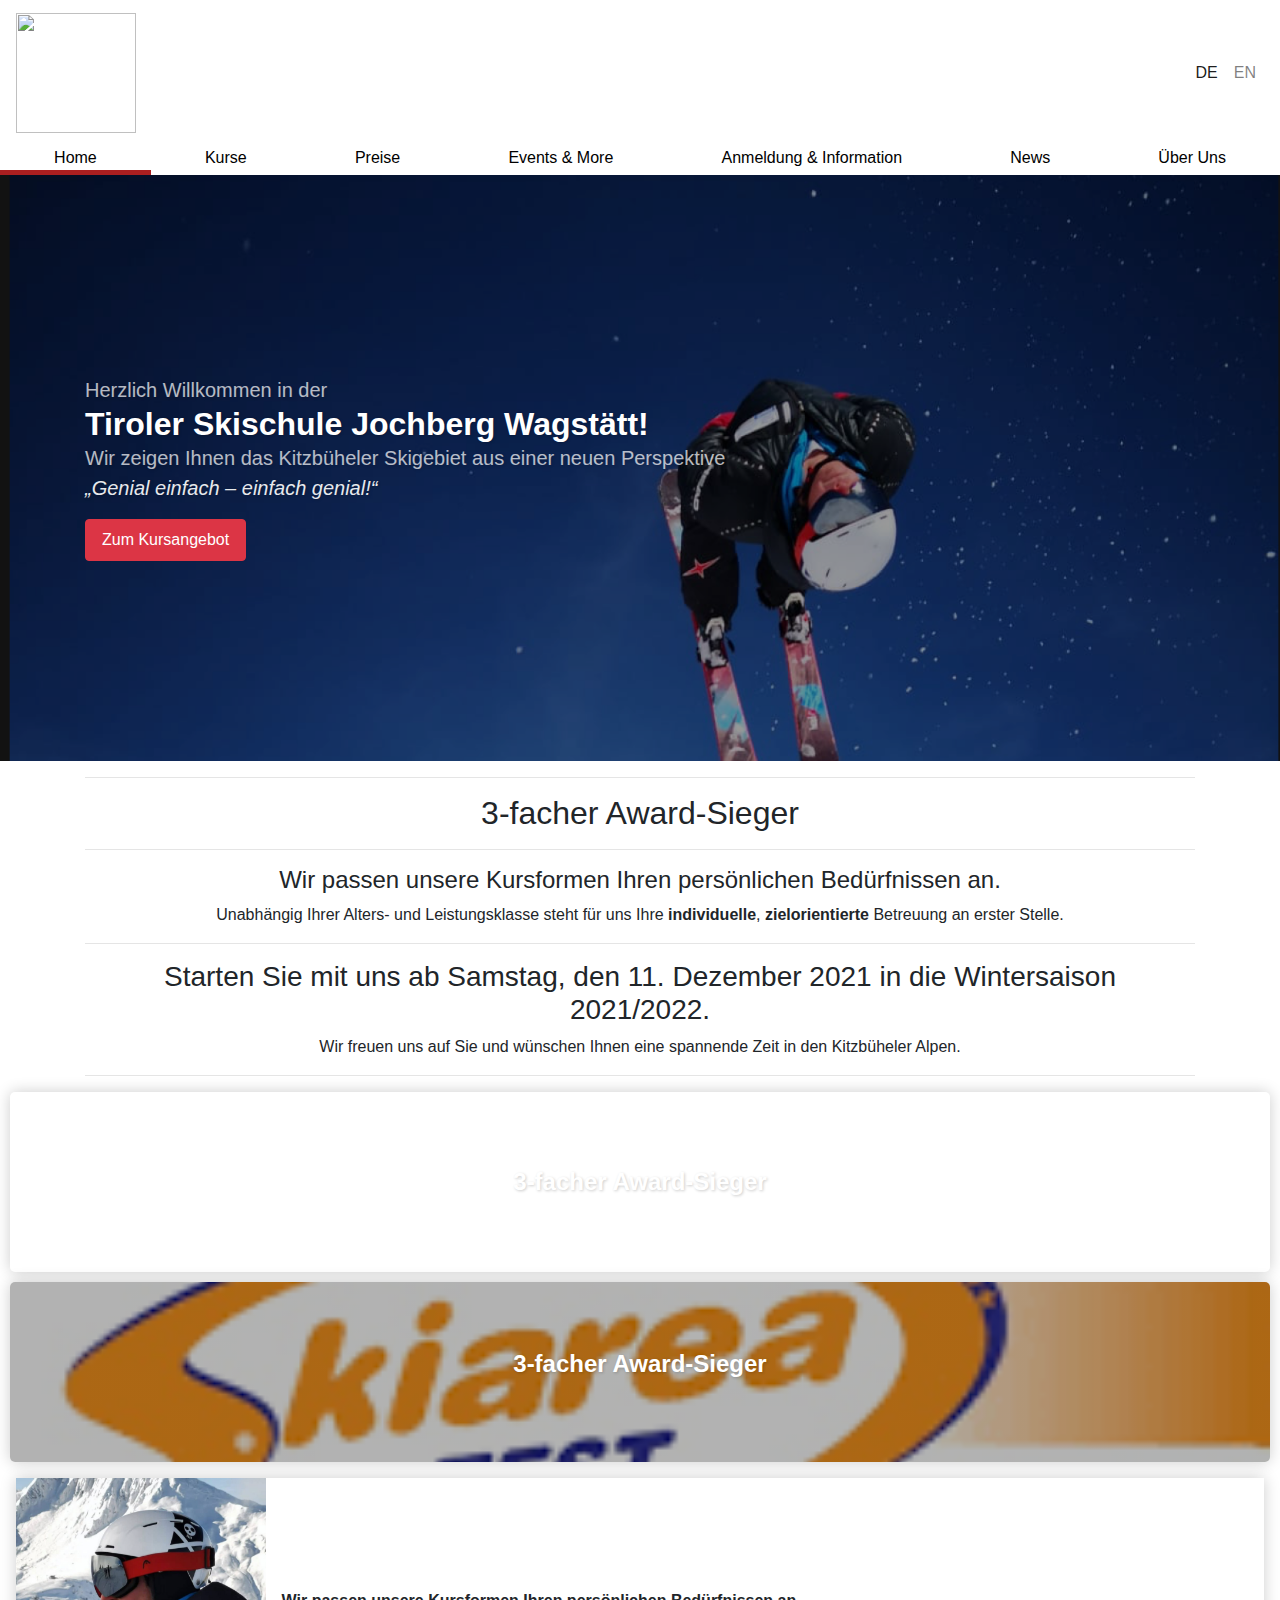
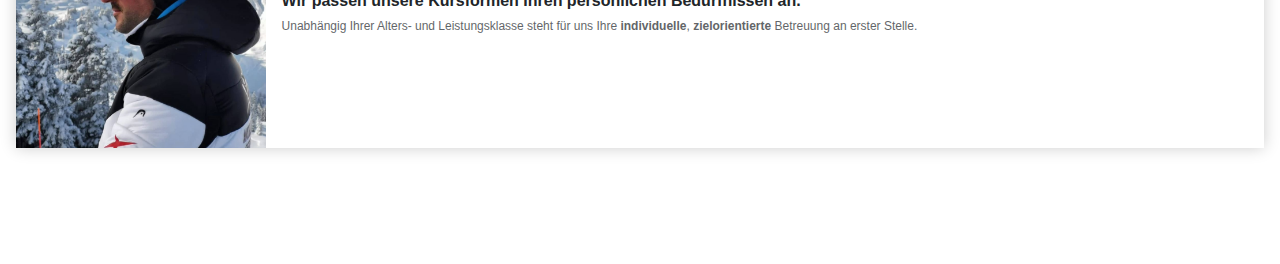
==== index.html @ f03dff1d "changed home to index" ====
<html>
  <head>
      <title>Skischule Wagstätt</title>
      <meta name="description" content="page">
      <meta charset="utf-8">
      <meta name="viewport" content="width=device-width, initial-scale=1">

      <link rel="shortcut icon" type="image/jpg" href="./favicon.ico"/>

      <!-- some tags -->
      <link rel="stylesheet" href="https://stackpath.bootstrapcdn.com/bootstrap/4.3.1/css/bootstrap.min.css" integrity="sha384-ggOyR0iXCbMQv3Xipma34MD+dH/1fQ784/j6cY/iJTQUOhcWr7x9JvoRxT2MZw1T" crossorigin="anonymous"><link rel="stylesheet" href="https://stackpath.bootstrapcdn.com/bootstrap/4.3.1/css/bootstrap.min.css" integrity="sha384-ggOyR0iXCbMQv3Xipma34MD+dH/1fQ784/j6cY/iJTQUOhcWr7x9JvoRxT2MZw1T" crossorigin="anonymous">
      <link rel="stylesheet" href="https://use.fontawesome.com/releases/v5.13.0/css/all.css" integrity="sha384-Bfad6CLCknfcloXFOyFnlgtENryhrpZCe29RTifKEixXQZ38WheV+i/6YWSzkz3V" crossorigin="anonymous"/>
      <link rel="stylesheet" href="home.css">
      <link rel="stylesheet" href="header.css">
      <link rel="stylesheet" href="footer.css">
  </head>
  <body>
    <div class="navbar navbar-expand-sm navbar-light navbar-lewagon">
      <a href="#" class="navbar-brand">
        <img src="https://www.skilehrerjobs.at/img137/school-header-51.jpg" alt="">
      </a>
      <div class="collapse navbar-collapse" id="navbarSupportedContent">
        <ul class="navbar-nav mr-auto">
          <li class="nav-item active">
            <a href="#" class="nav-link">DE</a>
          </li>
          <li class="nav-item">
            <a href="#" class="nav-link">EN</a>
          </li>
        </ul>
      </div>
    </div>
    <div class="nav-bar">
      <a href="./home.html" class="nav-elements active-breadcrum">Home</a>
      <a href="./kurse.html" class="nav-elements">Kurse</a>
      <a href="./preise.html" class="nav-elements">Preise</a>
      <a href="./events&more.html" class="nav-elements">Events & More</a>
      <a href="./kontakt.html" class="nav-elements">Anmeldung & Information</a>
      <a href="./news.html" class="nav-elements">News</a>
      <a href="./uu.html" class="nav-elements">Über Uns</a>
    </div>
    
    <!-- <div xclass="banner" style="background-image: linear-gradient(rgba(0,0,0,0.4),rgba(0,0,0,0.4)), url(https://www.kitzbuehel.com/app/uploads/2020/02/0ec4cc2c-9159-482b-ac6f-1b629015f88a-930x620.jpg);"> -->
    <div class="banner" style="background-image: linear-gradient(rgba(0,0,0,0.4),rgba(0,0,0,0.4)), url(./placeholder5.png);">
        <div class="container">
        <p>Herzlich Willkommen in der</p>
        <h1>Tiroler Skischule Jochberg Wagstätt!</h1>
        <p>Wir zeigen Ihnen das Kitzbüheler Skigebiet aus einer neuen Perspektive</p>
        <p style="opacity: .9;"><em>„Genial einfach – einfach genial!“</em></p>
        <a class="btn btn-danger pl-3 pr-3 pt-2 pb-2 mt-3" href="#">Zum Kursangebot</a>
      </div>
    </div>
    <div class="container">
      <hr>
      <div class="container text-center"><h2>3-facher Award-Sieger</h2></div>
      <hr>
      <div class="container text-center">
        <h4>Wir passen unsere Kursformen Ihren persönlichen Bedürfnissen an.</h4>
        <p>Unabhängig Ihrer Alters- und Leistungsklasse steht für uns Ihre <strong>individuelle</strong>, <strong>zielorientierte</strong> Betreuung an erster Stelle.</p>
      </div>
      <hr>
      <div class="container text-center">
        <h3>Starten Sie mit uns ab Samstag, den 11. Dezember 2021 in die Wintersaison 2021/2022.</h3>
        <p>Wir freuen uns auf Sie und wünschen Ihnen eine spannende Zeit in den Kitzbüheler Alpen.</p>
      </div>
      <hr>
    </div>
    <div class="card-category">
      3-facher Award-Sieger
    </div>
    <div class="card-category" style="background-image: linear-gradient(rgba(0,0,0,0.3), rgba(0,0,0,0.3)), url(skiarea.png)">
      <p>3-facher Award-Sieger</p>
    </div>
    <div class="card-product m-3">
      <img src="placeholder3.png" />
      <div class="card-product-infos">
        <h2>Wir passen unsere Kursformen Ihren persönlichen Bedürfnissen an.</h2>
        <p>Unabhängig Ihrer Alters- und Leistungsklasse steht für uns Ihre <strong>individuelle</strong>, <strong>zielorientierte</strong> Betreuung an erster Stelle.</p>
      </div>
    </div>
    <div class="footer">
          <a href="mailto:info@skischule-jochberg-wagstaett.at"><i class="far fa-envelope"></i></a>
          <a href="https://www.youtube.com/user/SkischuleWagstaett"><i class="fab fa-youtube"></i></a>
          <a href="https://www.facebook.com/TirolerSkischuleJochbergWagstaett"><i class="fab fa-facebook"></i></a>
          <a href="https://www.instagram.com/skischule_wagstaett_tsjw/"><i class="fab fa-instagram"></i></a>
      </div>        
    </div>
  </body>
</html>
---- home.css ----
.card-category {
    background-size: cover;
    background-position: center;
    height: 180px;
    display: flex;
    justify-content: center;
    align-items: center;
    color: white;
    font-size: 24px;
    font-weight: bold;
    text-shadow: 1px 1px 3px rgba(0,0,0,0.2);
    border-radius: 5px;
    box-shadow: 0 0 15px rgba(0,0,0,0.2);
    margin: 10px;
  }
.banner {
    background-size: cover;
    background-position: center;
    padding: 200px 0;
  }
  
.banner h1 {
    margin: 0;
    color: white;
    text-shadow: 1px 1px 3px rgba(0,0,0,0.2);
    font-size: 32px;
    font-weight: bold;
  }
  
.banner p {
    margin: 0;
    font-size: 20px;
    color: white;
    opacity: .7;
    text-shadow: 1px 1px 3px rgba(0,0,0,0.2);
  }


  /* additionals */
  /* card category */
  .card-category {
    background-size: cover;
    background-position: center;
    height: 180px;
    display: flex;
    justify-content: center;
    align-items: center;
    color: white;
    font-size: 24px;
    font-weight: bold;
    text-shadow: 1px 1px 3px rgba(0,0,0,0.2);
    border-radius: 5px;
    box-shadow: 0 0 15px rgba(0,0,0,0.2);
  }
  /* card product */
.card-product {
    overflow: hidden;
    height: 30vh;
    background: white;
    box-shadow: 0 0 15px rgba(0,0,0,0.2);
    display: flex;
    align-items: center;
  }
  
  .card-product img {
    height: 100%;
    width: 20%;
    object-fit: cover;
  }
  
  .card-product h2 {
    font-size: 16px;
    font-weight: bold;
    margin: 0;
  }
  
  .card-product p {
    font-size: 12px;
    line-height: 1.4;
    opacity: .7;
    margin-bottom: 0;
    margin-top: 8px;
  }
  
  .card-product .card-product-infos {
    padding: 16px;
  }
---- header.css ----
.navbar-lewagon {
    justify-content: space-between;
    background: white;

  }
  
  .navbar-lewagon .navbar-collapse {
    flex-grow: 0;
  }
  
  .navbar-lewagon .navbar-brand img {
    width: 120px;
  }
  
  .nav-bar {
    display: flex;
    justify-content: space-evenly;
  }
  .nav-elements {
    color: black;
    text-decoration: none;
    transition: 0.3s;
    flex-grow: 1;
    text-align: center;
 /* for developemtent only!! */
    background-color: white;
  }
  
  .nav-elements:hover {
    color: black;
    text-decoration: none;
    opacity: 0.7;
  }
  .active-breadcrum {
    border-bottom: 5px solid #aa1f20;
  }
---- footer.css ----
.footer {
    background-color: #ffffff;
    display: flex;
    align-items: center;
    justify-content: space-around;
    height: 100px;
    padding: 0px 50px;
    color: rgba(0,0,0,0.3);
/* position: fixed; */
/* bottom: 0; */
    width: 100%;
  }
  .footer-links {
    display: flex;
    align-items: center;
    justify-content: space-between;
  }
  .footer a {
    color: black;
    opacity: 0.15;
    text-decoration: none;
    font-size: 24px;
    padding: 0px 10px;
  }
  .footer a:hover {
    /* color: $danger; */
    opacity: 1;
  }
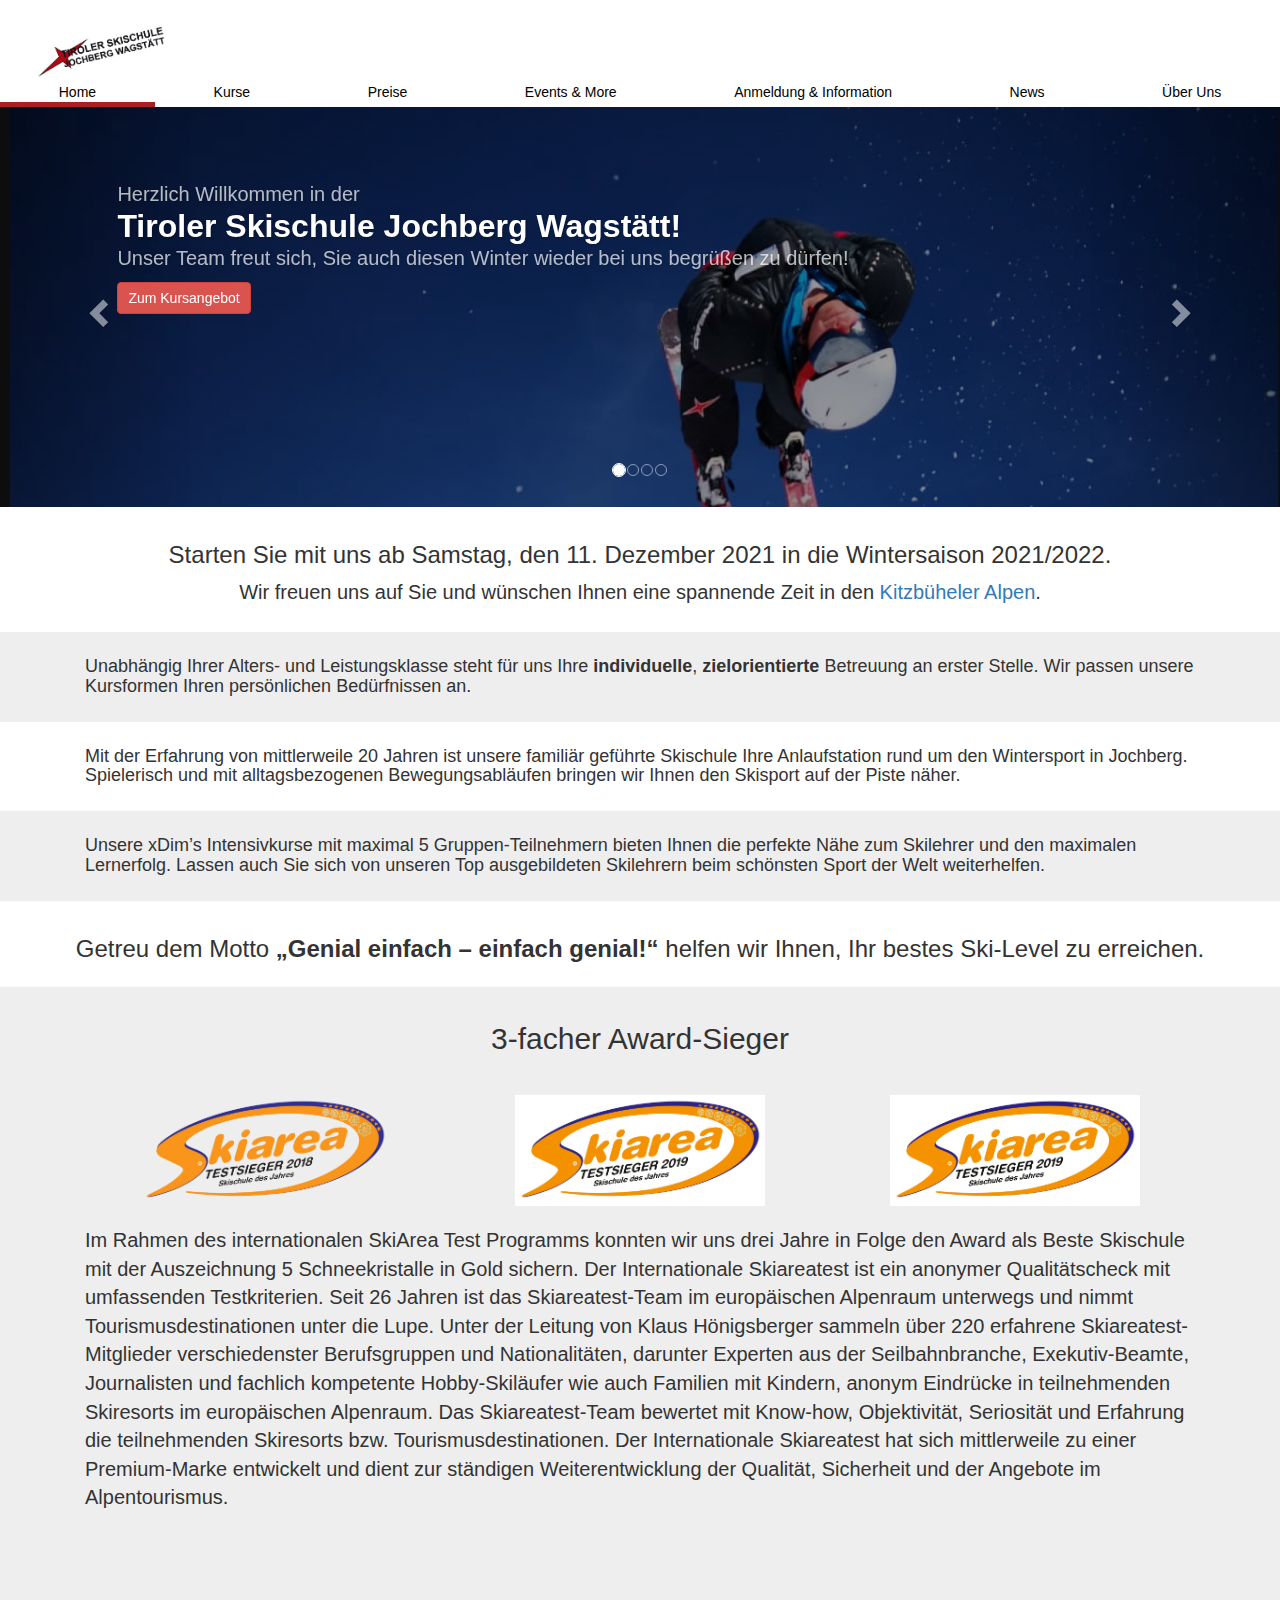
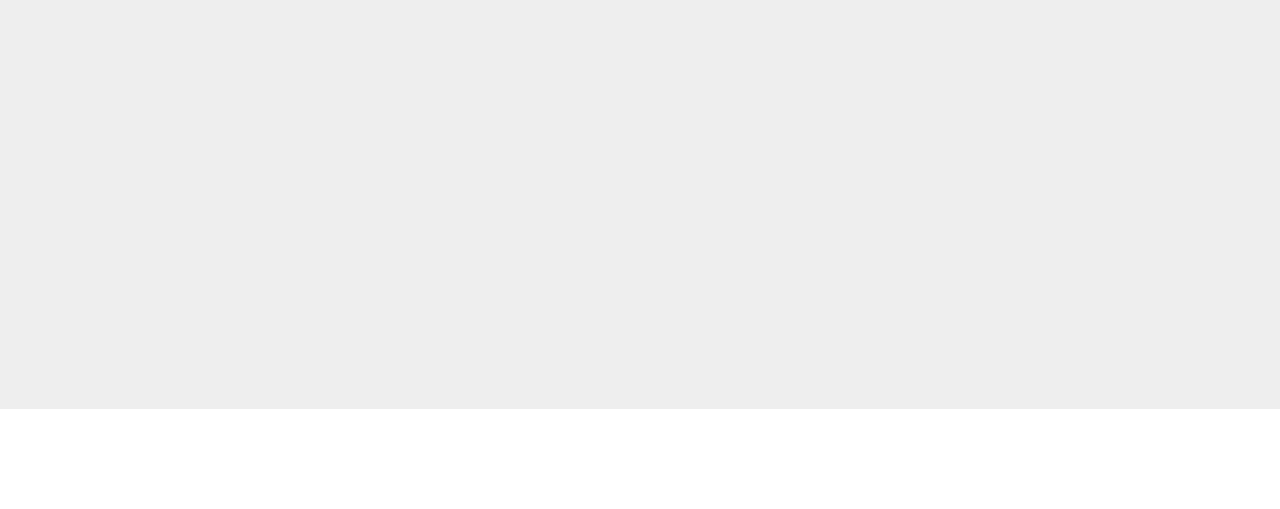
==== commit 40c72628: "most new edits" ====
--- a/index.html
+++ b/index.html
@@ -1,89 +1,159 @@
 <html>
   <head>
-      <title>Skischule Wagstätt</title>
-      <meta name="description" content="page">
-      <meta charset="utf-8">
-      <meta name="viewport" content="width=device-width, initial-scale=1">
+    <title>Skischule Wagstätt</title>
+    <meta name="description" content="page">
+    <meta charset="utf-8">
+    <meta name="viewport" content="width=device-width, initial-scale=1">
 
-      <link rel="shortcut icon" type="image/jpg" href="./favicon.ico"/>
+    <link rel="shortcut icon" type="image/jpg" href="./favicon.ico"/>
 
-      <!-- some tags -->
-      <link rel="stylesheet" href="https://stackpath.bootstrapcdn.com/bootstrap/4.3.1/css/bootstrap.min.css" integrity="sha384-ggOyR0iXCbMQv3Xipma34MD+dH/1fQ784/j6cY/iJTQUOhcWr7x9JvoRxT2MZw1T" crossorigin="anonymous"><link rel="stylesheet" href="https://stackpath.bootstrapcdn.com/bootstrap/4.3.1/css/bootstrap.min.css" integrity="sha384-ggOyR0iXCbMQv3Xipma34MD+dH/1fQ784/j6cY/iJTQUOhcWr7x9JvoRxT2MZw1T" crossorigin="anonymous">
-      <link rel="stylesheet" href="https://use.fontawesome.com/releases/v5.13.0/css/all.css" integrity="sha384-Bfad6CLCknfcloXFOyFnlgtENryhrpZCe29RTifKEixXQZ38WheV+i/6YWSzkz3V" crossorigin="anonymous"/>
-      <link rel="stylesheet" href="home.css">
-      <link rel="stylesheet" href="header.css">
-      <link rel="stylesheet" href="footer.css">
+    <!-- some tags -->
+    <link rel="stylesheet" href="https://stackpath.bootstrapcdn.com/bootstrap/4.3.1/css/bootstrap.min.css" integrity="sha384-ggOyR0iXCbMQv3Xipma34MD+dH/1fQ784/j6cY/iJTQUOhcWr7x9JvoRxT2MZw1T" crossorigin="anonymous"><link rel="stylesheet" href="https://stackpath.bootstrapcdn.com/bootstrap/4.3.1/css/bootstrap.min.css" integrity="sha384-ggOyR0iXCbMQv3Xipma34MD+dH/1fQ784/j6cY/iJTQUOhcWr7x9JvoRxT2MZw1T" crossorigin="anonymous">
+    <link rel="stylesheet" href="https://use.fontawesome.com/releases/v5.13.0/css/all.css" integrity="sha384-Bfad6CLCknfcloXFOyFnlgtENryhrpZCe29RTifKEixXQZ38WheV+i/6YWSzkz3V" crossorigin="anonymous"/>
+    <link rel="stylesheet" href="home.css">
+    <link rel="stylesheet" href="header.css">
+    <link rel="stylesheet" href="footer.css">
+    <!-- work for carusell -->
+    <link rel="stylesheet" href="https://maxcdn.bootstrapcdn.com/bootstrap/3.4.1/css/bootstrap.min.css">
+    <script src="https://ajax.googleapis.com/ajax/libs/jquery/3.5.1/jquery.min.js"></script>
+    <script src="https://maxcdn.bootstrapcdn.com/bootstrap/3.4.1/js/bootstrap.min.js"></script>
   </head>
   <body>
     <div class="navbar navbar-expand-sm navbar-light navbar-lewagon">
-      <a href="#" class="navbar-brand">
-        <img src="https://www.skilehrerjobs.at/img137/school-header-51.jpg" alt="">
+      <a href="index.html" class="navbar-brand">
+        <img src="Logo-Skischule.png" alt="">
       </a>
-      <div class="collapse navbar-collapse" id="navbarSupportedContent">
-        <ul class="navbar-nav mr-auto">
-          <li class="nav-item active">
-            <a href="#" class="nav-link">DE</a>
-          </li>
-          <li class="nav-item">
-            <a href="#" class="nav-link">EN</a>
-          </li>
-        </ul>
+    </div>
+        <div class="nav-bar">
+          <a href="./index.html" class="nav-elements active-breadcrum">Home</a>
+          <a href="./kurse.html" class="nav-elements">Kurse</a>
+          <a href="./preise.html" class="nav-elements">Preise</a>
+          <a href="./events&more.html" class="nav-elements">Events & More</a>
+          <a href="./kontakt.html" class="nav-elements">Anmeldung & Information</a>
+          <a href="./news.html" class="nav-elements">News</a>
+          <a href="./uu.html" class="nav-elements">Über Uns</a>
+        </div>
+    <!-- carousel banner -->
+        <div id="myCarousel" class="carousel slide" data-ride="carousel" style="width: 100%">
+          <!-- Indicators -->
+          <ol class="carousel-indicators">
+            <li data-target="#myCarousel" data-slide-to="0" class="active"></li>
+            <li data-target="#myCarousel" data-slide-to="1"></li>
+            <li data-target="#myCarousel" data-slide-to="2"></li>
+            <li data-target="#myCarousel" data-slide-to="3"></li>
+          </ol>
+
+          <!-- Wrapper for slides -->
+          <div class="carousel-inner" role="listbox">
+
+            <div class="item active">
+              <div class="banner"
+                style="background-image: linear-gradient(rgba(0,0,0,0.4),rgba(0,0,0,0.4)), url(./placeholder5.png);">
+
+              </div>
+            </div>
+
+            <div class="item">
+              <div class="banner"
+                style="background-image: linear-gradient(rgba(0,0,0,0.4),rgba(0,0,0,0.4)), url(Carving_800x600.png);">
+              </div>
+            </div>
+
+            <div class="item">
+              <div class="banner"
+                style="background-image: linear-gradient(rgba(0,0,0,0.4),rgba(0,0,0,0.4)), url(Skilehrer_800x300.png);">
+              </div>
+            </div>
+
+            <div class="item">
+              <div class="banner"
+                style="background-image: linear-gradient(rgba(0,0,0,0.4),rgba(0,0,0,0.4)), url(Follow-Me_800x300.png);">
+              </div>
+            </div>
+
+          </div>
+
+          <!-- Left and right controls -->
+          <a class="left carousel-control" href="#myCarousel" role="button" data-slide="prev">
+            <span class="glyphicon glyphicon-chevron-left" aria-hidden="true"></span>
+            <span class="sr-only">Previous</span>
+          </a>
+          <a class="right carousel-control" href="#myCarousel" role="button" data-slide="next">
+            <span class="glyphicon glyphicon-chevron-right" aria-hidden="true"></span>
+            <span class="sr-only">Next</span>
+          </a>
+        </div>
+        <div class="container welcome">
+          <p>Herzlich Willkommen in der</p>
+          <h1>Tiroler Skischule Jochberg Wagstätt!</h1>
+          <p>Unser Team freut sich, Sie auch diesen Winter wieder bei uns begrüßen zu dürfen!</p>
+          <a class="btn btn-danger pl-3 pr-3 pt-2 pb-2 mt-3" href="kurse.html">Zum Kursangebot</a>
+        </div>
+        <div class="infocardalt text-center">
+          <h3>Starten Sie mit uns ab Samstag, den 11. Dezember 2021 in die Wintersaison 2021/2022.</h3>
+          <p>Wir freuen uns auf Sie und wünschen Ihnen eine spannende Zeit in den <a href="https://www.kitzski.at/de/skigebiet-tirol/info/fahrplan-winter-bbag-kitz.html">Kitzbüheler Alpen</a>.</p>
+        </div>
+      <div class="infocard">
+        <div class="container">
+        <h4>Unabhängig Ihrer Alters- und Leistungsklasse steht für uns Ihre <strong>individuelle</strong>, <strong>zielorientierte</strong> Betreuung an erster
+          Stelle. Wir passen unsere Kursformen Ihren persönlichen Bedürfnissen an.</h4>
+        </div>
       </div>
-    </div>
-    <div class="nav-bar">
-      <a href="./home.html" class="nav-elements active-breadcrum">Home</a>
-      <a href="./kurse.html" class="nav-elements">Kurse</a>
-      <a href="./preise.html" class="nav-elements">Preise</a>
-      <a href="./events&more.html" class="nav-elements">Events & More</a>
-      <a href="./kontakt.html" class="nav-elements">Anmeldung & Information</a>
-      <a href="./news.html" class="nav-elements">News</a>
-      <a href="./uu.html" class="nav-elements">Über Uns</a>
-    </div>
-    
-    <!-- <div xclass="banner" style="background-image: linear-gradient(rgba(0,0,0,0.4),rgba(0,0,0,0.4)), url(https://www.kitzbuehel.com/app/uploads/2020/02/0ec4cc2c-9159-482b-ac6f-1b629015f88a-930x620.jpg);"> -->
-    <div class="banner" style="background-image: linear-gradient(rgba(0,0,0,0.4),rgba(0,0,0,0.4)), url(./placeholder5.png);">
+      <div class="infocardalt">
         <div class="container">
-        <p>Herzlich Willkommen in der</p>
-        <h1>Tiroler Skischule Jochberg Wagstätt!</h1>
-        <p>Wir zeigen Ihnen das Kitzbüheler Skigebiet aus einer neuen Perspektive</p>
-        <p style="opacity: .9;"><em>„Genial einfach – einfach genial!“</em></p>
-        <a class="btn btn-danger pl-3 pr-3 pt-2 pb-2 mt-3" href="#">Zum Kursangebot</a>
+          <h4>Mit der Erfahrung von mittlerweile 20 Jahren ist unsere familiär geführte Skischule Ihre Anlaufstation rund um den
+          Wintersport in Jochberg. Spielerisch und mit alltagsbezogenen Bewegungsabläufen bringen wir Ihnen den Skisport auf der
+          Piste näher.</h4>
+
+        </div>
       </div>
-    </div>
-    <div class="container">
-      <hr>
-      <div class="container text-center"><h2>3-facher Award-Sieger</h2></div>
-      <hr>
-      <div class="container text-center">
-        <h4>Wir passen unsere Kursformen Ihren persönlichen Bedürfnissen an.</h4>
-        <p>Unabhängig Ihrer Alters- und Leistungsklasse steht für uns Ihre <strong>individuelle</strong>, <strong>zielorientierte</strong> Betreuung an erster Stelle.</p>
+      <div class="infocard">
+        <div class="container">
+          <h4>Unsere xDim’s Intensivkurse mit maximal 5 Gruppen-Teilnehmern bieten Ihnen die perfekte Nähe zum Skilehrer und den
+          maximalen Lernerfolg. Lassen auch Sie sich von unseren Top ausgebildeten Skilehrern beim schönsten Sport der Welt
+          weiterhelfen.</h4>
+        </div>
       </div>
-      <hr>
-      <div class="container text-center">
-        <h3>Starten Sie mit uns ab Samstag, den 11. Dezember 2021 in die Wintersaison 2021/2022.</h3>
-        <p>Wir freuen uns auf Sie und wünschen Ihnen eine spannende Zeit in den Kitzbüheler Alpen.</p>
+      <div class="infocardalt text-center">
+        <h3>Getreu dem Motto <strong>„Genial einfach – einfach genial!“</strong> helfen wir Ihnen, Ihr bestes Ski-Level zu erreichen.</h4>
       </div>
-      <hr>
-    </div>
-    <div class="card-category">
-      3-facher Award-Sieger
-    </div>
-    <div class="card-category" style="background-image: linear-gradient(rgba(0,0,0,0.3), rgba(0,0,0,0.3)), url(skiarea.png)">
-      <p>3-facher Award-Sieger</p>
-    </div>
-    <div class="card-product m-3">
-      <img src="placeholder3.png" />
-      <div class="card-product-infos">
-        <h2>Wir passen unsere Kursformen Ihren persönlichen Bedürfnissen an.</h2>
-        <p>Unabhängig Ihrer Alters- und Leistungsklasse steht für uns Ihre <strong>individuelle</strong>, <strong>zielorientierte</strong> Betreuung an erster Stelle.</p>
+      <div class="infocard text-center">
+        <h2>3-facher Award-Sieger</h2>
       </div>
-    </div>
+      <div class="infocard">
+        <div class="awards">
+          <img src="Skiarea_2018.png" alt="">
+          <img src="AWARD 2019 Logo TSJW.jpg" alt="">
+          <img src="AWARD-2019-Logo-TSJW.png" alt="">
+        </div>
+        <br>
+        <div class="container">
+          <p>
+            Im Rahmen des internationalen SkiArea Test Programms konnten wir uns drei Jahre in Folge den Award als Beste Skischule
+            mit der Auszeichnung 5 Schneekristalle in Gold sichern.
+            Der Internationale Skiareatest ist ein anonymer Qualitätscheck mit umfassenden Testkriterien. Seit 26 Jahren ist das
+            Skiareatest-Team im europäischen Alpenraum unterwegs und nimmt Tourismusdestinationen unter die Lupe. Unter der Leitung
+            von Klaus Hönigsberger sammeln über 220 erfahrene Skiareatest-Mitglieder verschiedenster Berufsgruppen und
+            Nationalitäten, darunter Experten aus der Seilbahnbranche, Exekutiv-Beamte, Journalisten und fachlich kompetente
+            Hobby-Skiläufer wie auch Familien mit Kindern, anonym Eindrücke in teilnehmenden Skiresorts im europäischen Alpenraum.
+            Das Skiareatest-Team bewertet mit Know-how, Objektivität, Seriosität und Erfahrung die teilnehmenden Skiresorts bzw.
+            Tourismusdestinationen.
+            Der Internationale Skiareatest hat sich mittlerweile zu einer Premium-Marke entwickelt und dient zur ständigen
+            Weiterentwicklung der Qualität, Sicherheit und der Angebote im Alpentourismus.
+          </p>
+
+        </div>
+        <div class="container text-center">
+          <iframe width="840" height="472" src="https://www.youtube.com/embed/Eh8kWH6wcwM" title="YouTube video player"
+            frameborder="0" allow="accelerometer; autoplay; clipboard-write; encrypted-media; gyroscope; picture-in-picture"
+            allowfullscreen></iframe>
+        </div>
+      </div>
     <div class="footer">
-          <a href="mailto:info@skischule-jochberg-wagstaett.at"><i class="far fa-envelope"></i></a>
-          <a href="https://www.youtube.com/user/SkischuleWagstaett"><i class="fab fa-youtube"></i></a>
-          <a href="https://www.facebook.com/TirolerSkischuleJochbergWagstaett"><i class="fab fa-facebook"></i></a>
-          <a href="https://www.instagram.com/skischule_wagstaett_tsjw/"><i class="fab fa-instagram"></i></a>
-      </div>        
+      <a href="mailto:info@skischule-jochberg-wagstaett.at"><i class="far fa-envelope"></i></a>
+      <a href="https://www.youtube.com/user/SkischuleWagstaett"><i class="fab fa-youtube"></i></a>
+      <a href="https://www.facebook.com/TirolerSkischuleJochbergWagstaett"><i class="fab fa-facebook"></i></a>
+      <a href="https://www.instagram.com/skischule_wagstaett_tsjw/"><i class="fab fa-instagram"></i></a>
     </div>
   </body>
-</html>+</html>
--- a/home.css
+++ b/home.css
@@ -1,4 +1,5 @@
-.card-category {
+
+/* .card-category {
     background-size: cover;
     background-position: center;
     height: 180px;
@@ -12,22 +13,29 @@
     border-radius: 5px;
     box-shadow: 0 0 15px rgba(0,0,0,0.2);
     margin: 10px;
-  }
+  } */
 .banner {
     background-size: cover;
     background-position: center;
     padding: 200px 0;
+    height: 30%;
+    width: 100%;
   }
-  
-.banner h1 {
+.welcome {
+  position: absolute;
+  left: 8%;
+  top: 20%;
+  padding: 0;
+}
+.welcome h1 {
     margin: 0;
     color: white;
     text-shadow: 1px 1px 3px rgba(0,0,0,0.2);
     font-size: 32px;
     font-weight: bold;
   }
-  
-.banner p {
+
+.welcome p {
     margin: 0;
     font-size: 20px;
     color: white;
@@ -35,54 +43,25 @@
     text-shadow: 1px 1px 3px rgba(0,0,0,0.2);
   }
 
-
-  /* additionals */
-  /* card category */
-  .card-category {
-    background-size: cover;
-    background-position: center;
-    height: 180px;
-    display: flex;
-    justify-content: center;
-    align-items: center;
-    color: white;
-    font-size: 24px;
-    font-weight: bold;
-    text-shadow: 1px 1px 3px rgba(0,0,0,0.2);
-    border-radius: 5px;
-    box-shadow: 0 0 15px rgba(0,0,0,0.2);
-  }
-  /* card product */
-.card-product {
-    overflow: hidden;
-    height: 30vh;
-    background: white;
-    box-shadow: 0 0 15px rgba(0,0,0,0.2);
-    display: flex;
-    align-items: center;
-  }
-  
-  .card-product img {
-    height: 100%;
-    width: 20%;
-    object-fit: cover;
-  }
-  
-  .card-product h2 {
-    font-size: 16px;
-    font-weight: bold;
-    margin: 0;
-  }
-  
-  .card-product p {
-    font-size: 12px;
-    line-height: 1.4;
-    opacity: .7;
-    margin-bottom: 0;
-    margin-top: 8px;
-  }
-  
-  .card-product .card-product-infos {
-    padding: 16px;
-  }
-  +.awards {
+  display: flex;
+  justify-content: space-evenly;
+}
+.awards img {
+  width: 20%;
+}
+.infocard {
+  background-color: rgb(238, 238, 238);
+  padding: 15px;
+  width: 100%;
+  margin: 0;
+}
+.infocardalt {
+  background-color: #FFFFFF;
+  padding: 15px;
+  width: 100%;
+  margin: 0;
+}
+p {
+  font-size: 20px;
+}
--- a/header.css
+++ b/header.css
@@ -1,17 +1,17 @@
 .navbar-lewagon {
-    justify-content: space-between;
+    justify-content: left;
     background: white;
 
   }
-  
+
   .navbar-lewagon .navbar-collapse {
     flex-grow: 0;
   }
-  
+
   .navbar-lewagon .navbar-brand img {
-    width: 120px;
+    width: 150px;
   }
-  
+
   .nav-bar {
     display: flex;
     justify-content: space-evenly;
@@ -25,7 +25,7 @@
  /* for developemtent only!! */
     background-color: white;
   }
-  
+
   .nav-elements:hover {
     color: black;
     text-decoration: none;
@@ -34,4 +34,3 @@
   .active-breadcrum {
     border-bottom: 5px solid #aa1f20;
   }
-  --- a/footer.css
+++ b/footer.css
@@ -17,14 +17,13 @@
   }
   .footer a {
     color: black;
-    opacity: 0.15;
+    opacity: 0.5;
     text-decoration: none;
-    font-size: 24px;
+    font-size: 30px;
     padding: 0px 10px;
   }
   .footer a:hover {
     /* color: $danger; */
     opacity: 1;
   }
-  
-  +
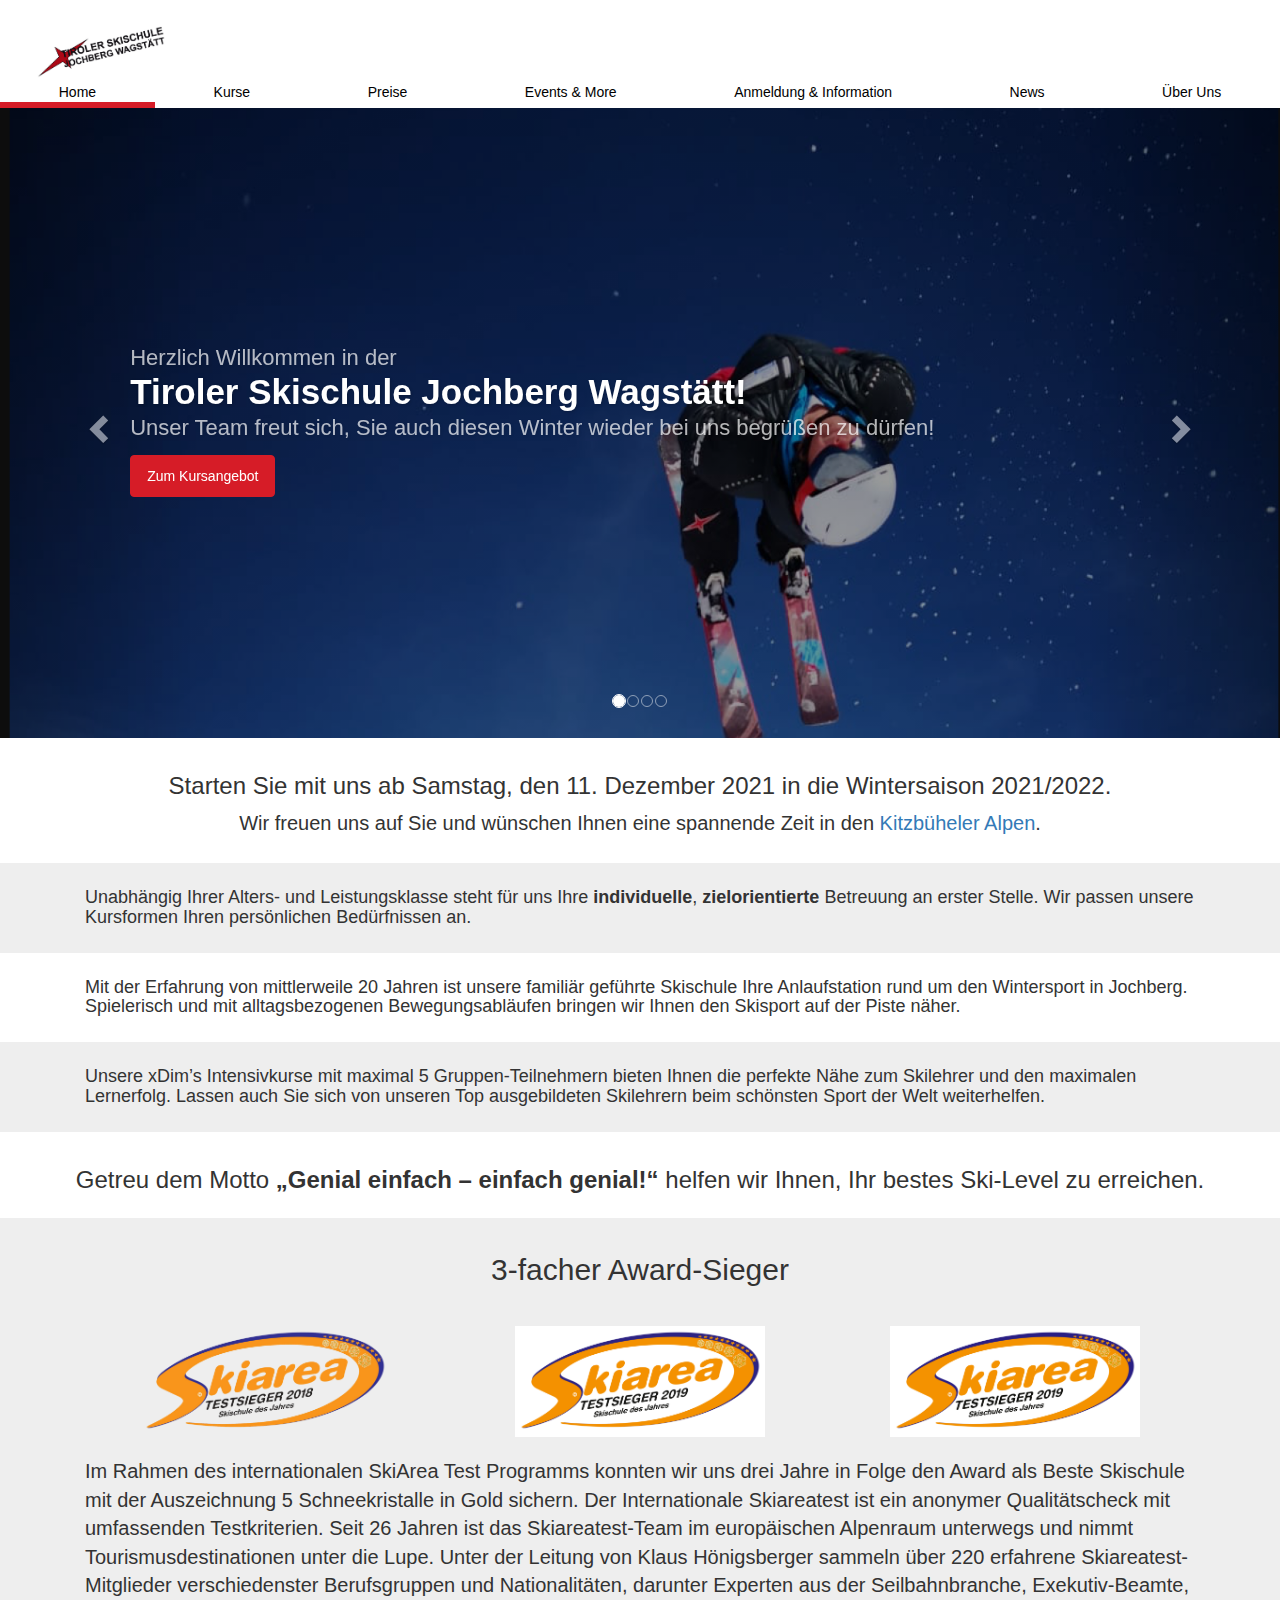
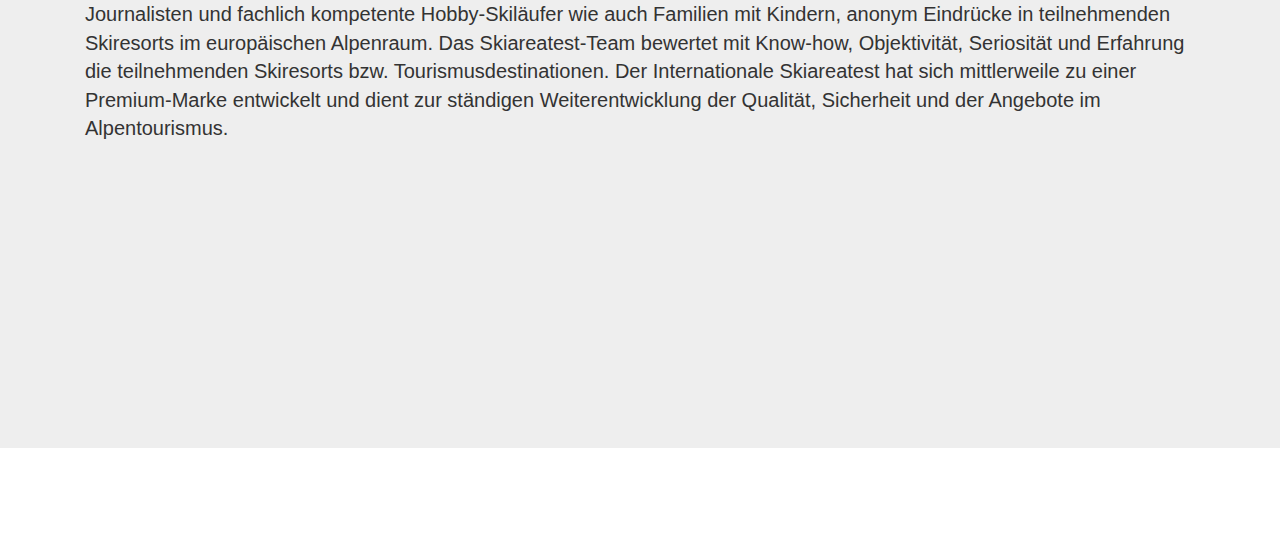
==== commit 6a6005c7: "some more fixes of banners pictures and buttons" ====
--- a/index.html
+++ b/index.html
@@ -34,7 +34,7 @@
           <a href="./uu.html" class="nav-elements">Über Uns</a>
         </div>
     <!-- carousel banner -->
-        <div id="myCarousel" class="carousel slide" data-ride="carousel" style="width: 100%">
+        <div id="myCarousel" class="carousel slide" data-ride="carousel" style="width: 100%; height: 70%;">
           <!-- Indicators -->
           <ol class="carousel-indicators">
             <li data-target="#myCarousel" data-slide-to="0" class="active"></li>
@@ -44,7 +44,7 @@
           </ol>
 
           <!-- Wrapper for slides -->
-          <div class="carousel-inner" role="listbox">
+          <div class="carousel-inner" role="listbox" style="width: 100%; height: 100%;">
 
             <div class="item active">
               <div class="banner"
@@ -87,7 +87,7 @@
           <p>Herzlich Willkommen in der</p>
           <h1>Tiroler Skischule Jochberg Wagstätt!</h1>
           <p>Unser Team freut sich, Sie auch diesen Winter wieder bei uns begrüßen zu dürfen!</p>
-          <a class="btn btn-danger pl-3 pr-3 pt-2 pb-2 mt-3" href="kurse.html">Zum Kursangebot</a>
+          <a class="btn-action" href="kurse.html">Zum Kursangebot</a>
         </div>
         <div class="infocardalt text-center">
           <h3>Starten Sie mit uns ab Samstag, den 11. Dezember 2021 in die Wintersaison 2021/2022.</h3>
@@ -144,7 +144,7 @@
 
         </div>
         <div class="container text-center">
-          <iframe width="840" height="472" src="https://www.youtube.com/embed/Eh8kWH6wcwM" title="YouTube video player"
+          <iframe width="320px" height="280px" src="https://www.youtube.com/embed/Eh8kWH6wcwM" title="YouTube video player" style="flex-shrink: 1;"
             frameborder="0" allow="accelerometer; autoplay; clipboard-write; encrypted-media; gyroscope; picture-in-picture"
             allowfullscreen></iframe>
         </div>
--- a/home.css
+++ b/home.css
@@ -1,43 +1,27 @@
-
-/* .card-category {
-    background-size: cover;
-    background-position: center;
-    height: 180px;
-    display: flex;
-    justify-content: center;
-    align-items: center;
-    color: white;
-    font-size: 24px;
-    font-weight: bold;
-    text-shadow: 1px 1px 3px rgba(0,0,0,0.2);
-    border-radius: 5px;
-    box-shadow: 0 0 15px rgba(0,0,0,0.2);
-    margin: 10px;
-  } */
 .banner {
-    background-size: cover;
-    background-position: center;
-    padding: 200px 0;
-    height: 30%;
-    width: 100%;
-  }
+  background-size: cover;
+  background-position: center;
+  padding: 200px 0;
+  height: 100%;
+  width: 100%;
+}
 .welcome {
   position: absolute;
-  left: 8%;
-  top: 20%;
+  left: 9%;
+  top: 38%;
   padding: 0;
 }
 .welcome h1 {
     margin: 0;
     color: white;
     text-shadow: 1px 1px 3px rgba(0,0,0,0.2);
-    font-size: 32px;
+    font-size: 35px;
     font-weight: bold;
   }
 
 .welcome p {
     margin: 0;
-    font-size: 20px;
+    font-size: 22px;
     color: white;
     opacity: .7;
     text-shadow: 1px 1px 3px rgba(0,0,0,0.2);
@@ -65,3 +49,33 @@
 p {
   font-size: 20px;
 }
+.item {
+  height: 100%;
+}
+.btn-action {
+  display: inline-block;
+  margin-bottom: 0;
+  margin-top: 12px;
+  font-weight: 450;
+  text-align: center;
+  white-space: nowrap;
+  vertical-align: middle;
+  touch-action: manipulation;
+  cursor: pointer;
+  background-image: none;
+  border: 1px solid transparent;
+  padding: 10px 16px;
+  font-size: 14px;
+  line-height: 1.42857143;
+  border-radius: 4px;
+  user-select: none;
+  color: #fff;
+  background-color: #d61c27;
+  border-color: #d61c27;
+  text-decoration: none;
+}
+.btn-action:hover {
+  text-decoration: none;
+  opacity: 0.8;
+  color: #fff;
+}
--- a/header.css
+++ b/header.css
@@ -32,5 +32,5 @@
     opacity: 0.7;
   }
   .active-breadcrum {
-    border-bottom: 5px solid #aa1f20;
+    border-bottom: 6px solid #d61c27;
   }
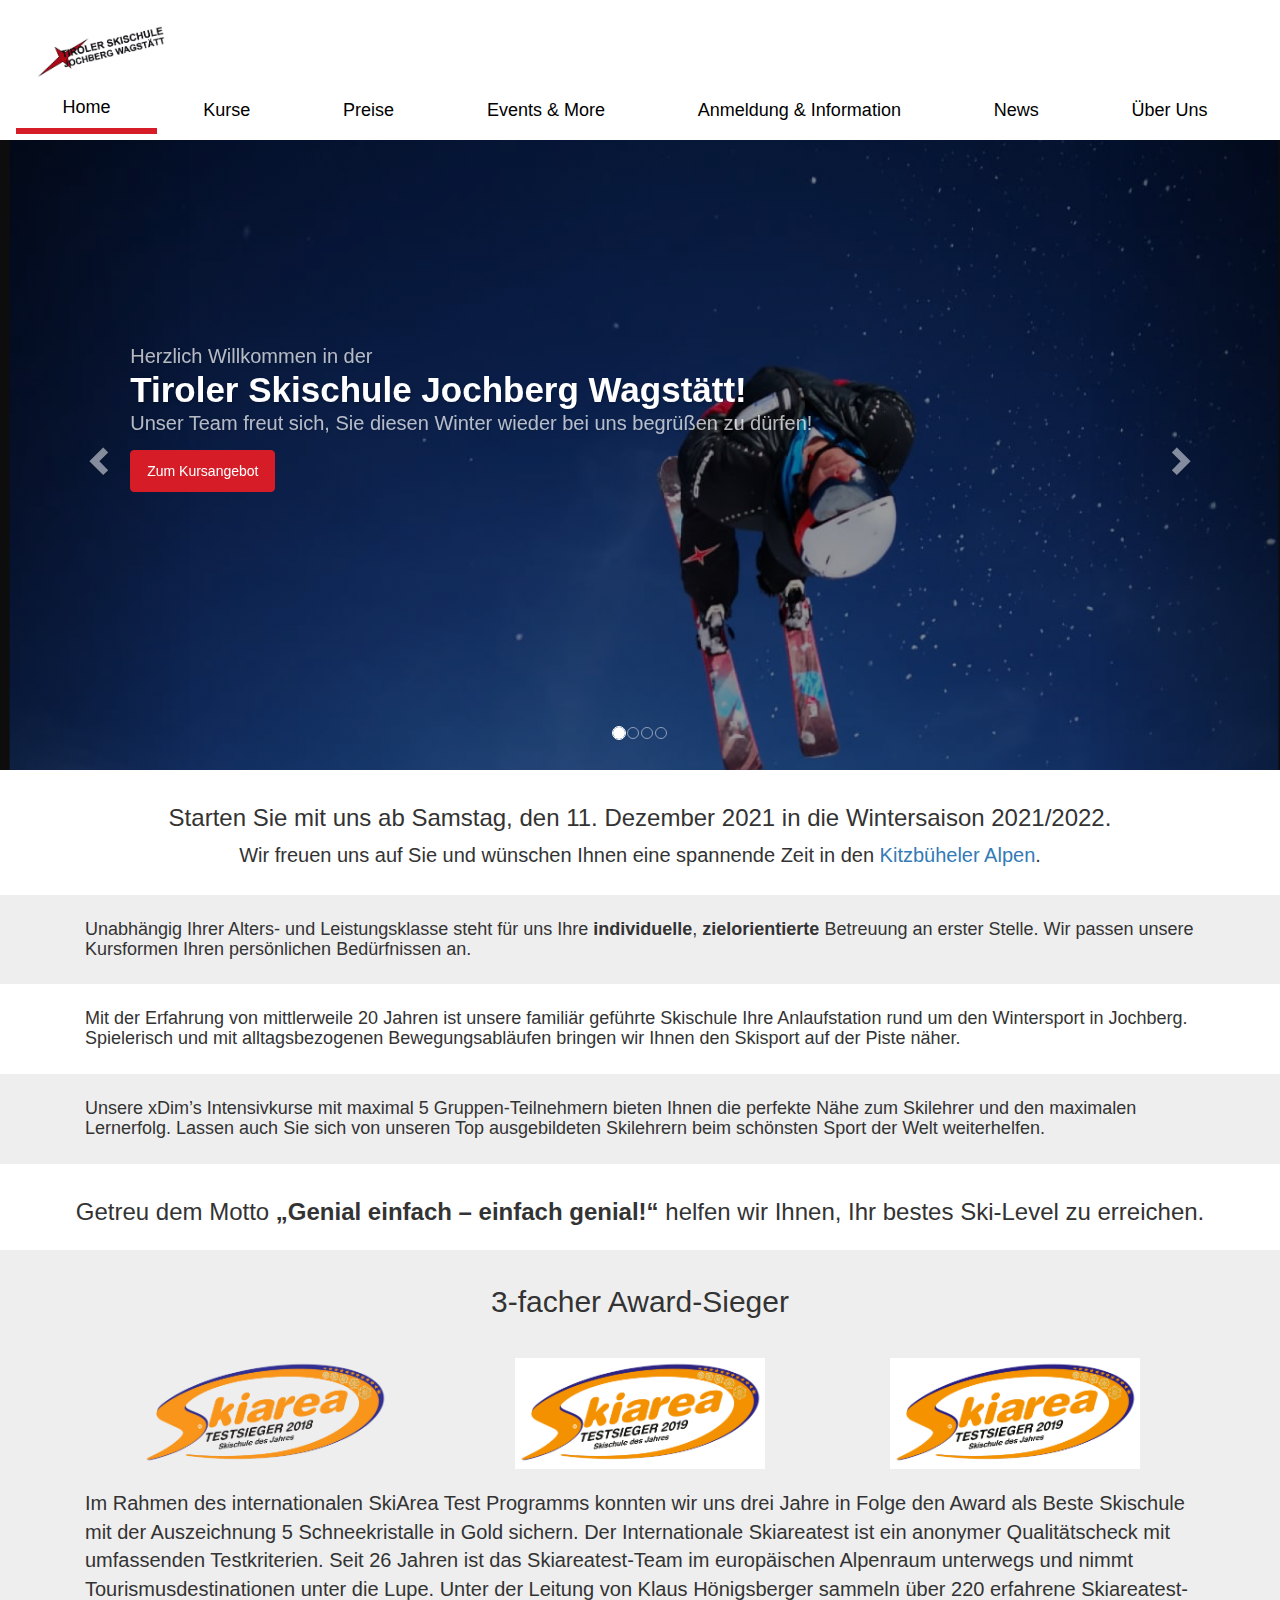
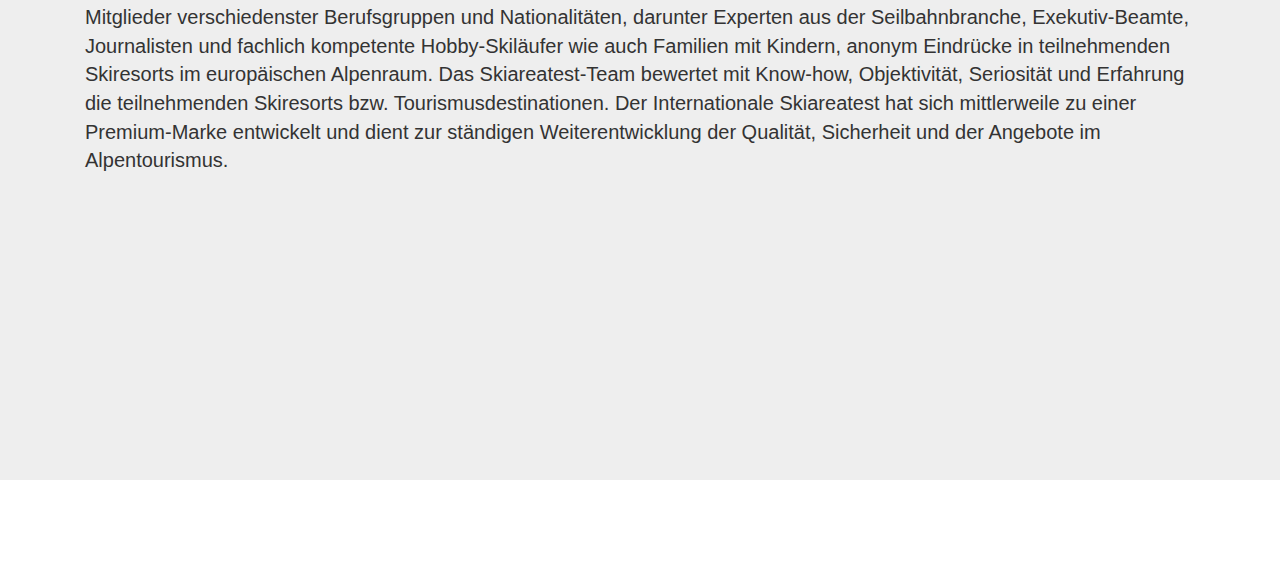
==== commit edd86c86: "all done" ====
--- a/index.html
+++ b/index.html
@@ -24,15 +24,67 @@
         <img src="Logo-Skischule.png" alt="">
       </a>
     </div>
-        <div class="nav-bar">
-          <a href="./index.html" class="nav-elements active-breadcrum">Home</a>
-          <a href="./kurse.html" class="nav-elements">Kurse</a>
-          <a href="./preise.html" class="nav-elements">Preise</a>
-          <a href="./events&more.html" class="nav-elements">Events & More</a>
-          <a href="./kontakt.html" class="nav-elements">Anmeldung & Information</a>
-          <a href="./news.html" class="nav-elements">News</a>
-          <a href="./uu.html" class="nav-elements">Über Uns</a>
-        </div>
+    <!-- xxxxxxxxxxxxxxxxxxxxxx  -->
+    <nav class="navbar-expand-lg navbar-light mb-0">
+      <div class="dropdown" style="left: 15px; margin-bottom: 0px;">
+        <button onclick="myFunction()" class="dropbtn navbar-toggler" type="button" data-target="#navbarNavAltMarkup"
+          aria-controls="navbarNavAltMarkup" aria-expanded="false" aria-label="Toggle navigation" style="margin-bottom: 5px; size: 50px">
+          <h8 class="navbar-toggler-icon"></h8>
+        </button>
+        <div id="myDropdown" class="dropdown-content">
+          <a href="./index.html" class="nav-elements active-breadcrum">
+            <h6>Home</h6>
+          </a>
+          <a href="./kurse.html" class="nav-elements">
+            <h6>Kurse</h6>
+          </a>
+          <a href="./preise.html" class="nav-elements">
+            <h6>Preise</h6>
+          </a>
+          <a href="./events&more.html" class="nav-elements">
+            <h6>Events & More</h6>
+          </a>
+          <a href="./kontakt.html" class="nav-elements">
+            <h6>Anmeldung & Information</h6>
+          </a>
+          <a href="./news.html" class="nav-elements">
+            <h6>News</h6>
+          </a>
+          <a href="./uu.html" class="nav-elements">
+            <h6>Über Uns</h6>
+          </a>
+        </div>
+      </div>
+      <div class="collapse navbar-collapse" id="navbarNavAltMarkup">
+        <div class="navbar-nav navbar" style="width: 100%; justify-content: space-between;">
+          <a href="./index.html" class="nav-elements active-breadcrum" style="z-index: 1;">
+            <h6>Home</h6>
+          </a>
+          <a href="./kurse.html" class="nav-elements">
+            <h6>Kurse</h6>
+          </a>
+          <a href="./preise.html" class="nav-elements">
+            <h6>Preise</h6>
+          </a>
+          <a href="./events&more.html" class="nav-elements">
+            <h6>Events & More</h6>
+          </a>
+          <a href="./kontakt.html" class="nav-elements">
+            <h6>Anmeldung & Information</h6>
+          </a>
+          <a href="./news.html" class="nav-elements">
+            <h6>News</h6>
+          </a>
+          <a href="./uu.html" class="nav-elements">
+            <h6>Über Uns</h6>
+          </a>
+        </div>
+      </div>
+    </nav>
+    <div class="dropdown" style="position: absolute; top: 11%; left: 0; opacity: 0;">
+      <button onclick="myFunction()" class="dropbtn">Dropdown</button>
+    </div>
+    <script src="cardtoggler.js"></script>
     <!-- carousel banner -->
         <div id="myCarousel" class="carousel slide" data-ride="carousel" style="width: 100%; height: 70%;">
           <!-- Indicators -->
@@ -86,7 +138,7 @@
         <div class="container welcome">
           <p>Herzlich Willkommen in der</p>
           <h1>Tiroler Skischule Jochberg Wagstätt!</h1>
-          <p>Unser Team freut sich, Sie auch diesen Winter wieder bei uns begrüßen zu dürfen!</p>
+          <p>Unser Team freut sich, Sie diesen Winter wieder bei uns begrüßen zu dürfen!</p>
           <a class="btn-action" href="kurse.html">Zum Kursangebot</a>
         </div>
         <div class="infocardalt text-center">
--- a/home.css
+++ b/home.css
@@ -21,7 +21,7 @@
 
 .welcome p {
     margin: 0;
-    font-size: 22px;
+    font-size: 20px;
     color: white;
     opacity: .7;
     text-shadow: 1px 1px 3px rgba(0,0,0,0.2);
--- a/header.css
+++ b/header.css
@@ -4,10 +4,9 @@
 
   }
 
-  .navbar-lewagon .navbar-collapse {
+  /* .navbar-lewagon .navbar-collapse {
     flex-grow: 0;
-  }
-
+  } */
   .navbar-lewagon .navbar-brand img {
     width: 150px;
   }
@@ -15,6 +14,9 @@
   .nav-bar {
     display: flex;
     justify-content: space-evenly;
+    width: 100%;
+    margin: 0;
+
   }
   .nav-elements {
     color: black;
@@ -22,10 +24,13 @@
     transition: 0.3s;
     flex-grow: 1;
     text-align: center;
- /* for developemtent only!! */
     background-color: white;
   }
-
+.nav-elements h6 {
+  font-weight: 400;
+  bottom: 0;
+  font-size: 18px;
+}
   .nav-elements:hover {
     color: black;
     text-decoration: none;
@@ -34,3 +39,41 @@
   .active-breadcrum {
     border-bottom: 6px solid #d61c27;
   }
+/*//////////////////////////////////////
+
+
+/* Dropdown button on hover & focus */
+
+.dropbtn:hover, .dropbtn:focus {
+  background-color: rgb(238, 238, 238);
+}
+
+/* The container <div> - needed to position the dropdown content */
+.dropdown {
+  position: relative;
+  display: inline-block;
+}
+
+/* Dropdown Content (Hidden by Default) */
+.dropdown-content {
+  display: none;
+  position: absolute;
+  background-color: #f1f1f1;
+  min-width: 160px;
+  box-shadow: 0px 8px 16px 0px rgba(0,0,0,0.2);
+  z-index: 1;
+}
+
+/* Links inside the dropdown */
+.dropdown-content a {
+  color: black;
+  padding: 12px 16px;
+  text-decoration: none;
+  display: block;
+}
+
+/* Change color of dropdown links on hover */
+.dropdown-content a:hover {background-color: #ddd}
+
+/* Show the dropdown menu (use JS to add this class to the .dropdown-content container when the user clicks on the dropdown button) */
+.show {display:block;}
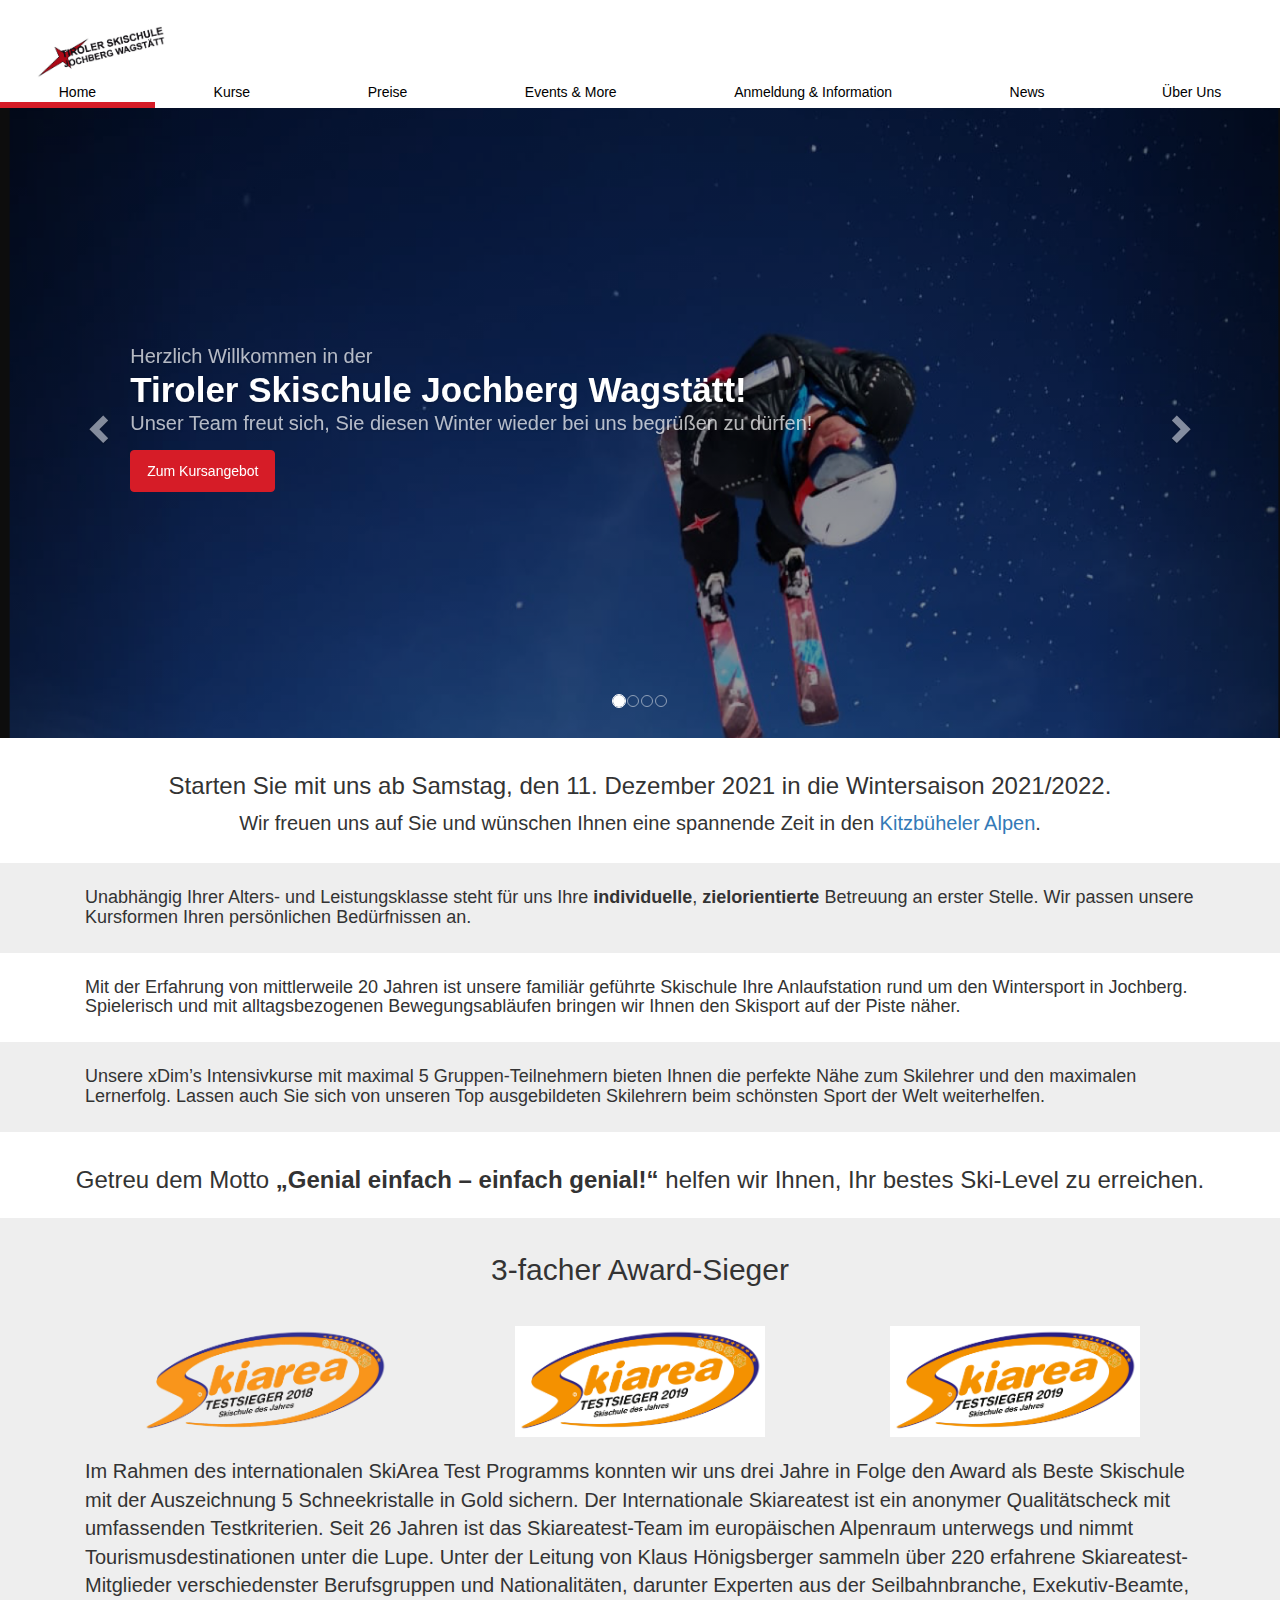
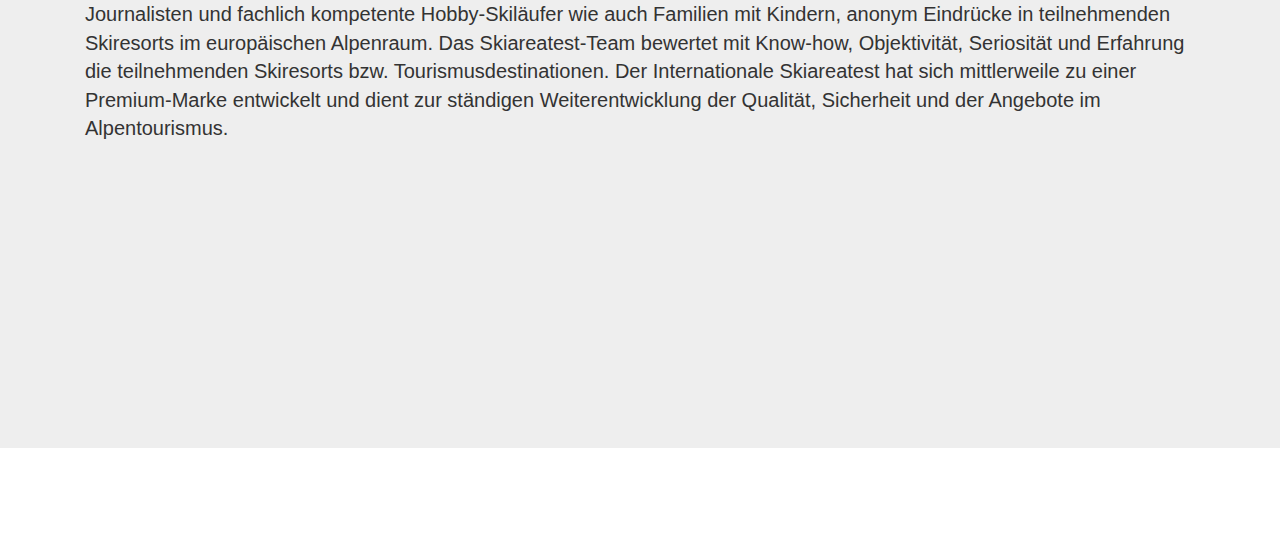
==== commit 647754b4: "fixed that bs" ====
--- a/index.html
+++ b/index.html
@@ -24,67 +24,15 @@
         <img src="Logo-Skischule.png" alt="">
       </a>
     </div>
-    <!-- xxxxxxxxxxxxxxxxxxxxxx  -->
-    <nav class="navbar-expand-lg navbar-light mb-0">
-      <div class="dropdown" style="left: 15px; margin-bottom: 0px;">
-        <button onclick="myFunction()" class="dropbtn navbar-toggler" type="button" data-target="#navbarNavAltMarkup"
-          aria-controls="navbarNavAltMarkup" aria-expanded="false" aria-label="Toggle navigation" style="margin-bottom: 5px; size: 50px">
-          <h8 class="navbar-toggler-icon"></h8>
-        </button>
-        <div id="myDropdown" class="dropdown-content">
-          <a href="./index.html" class="nav-elements active-breadcrum">
-            <h6>Home</h6>
-          </a>
-          <a href="./kurse.html" class="nav-elements">
-            <h6>Kurse</h6>
-          </a>
-          <a href="./preise.html" class="nav-elements">
-            <h6>Preise</h6>
-          </a>
-          <a href="./events&more.html" class="nav-elements">
-            <h6>Events & More</h6>
-          </a>
-          <a href="./kontakt.html" class="nav-elements">
-            <h6>Anmeldung & Information</h6>
-          </a>
-          <a href="./news.html" class="nav-elements">
-            <h6>News</h6>
-          </a>
-          <a href="./uu.html" class="nav-elements">
-            <h6>Über Uns</h6>
-          </a>
-        </div>
-      </div>
-      <div class="collapse navbar-collapse" id="navbarNavAltMarkup">
-        <div class="navbar-nav navbar" style="width: 100%; justify-content: space-between;">
-          <a href="./index.html" class="nav-elements active-breadcrum" style="z-index: 1;">
-            <h6>Home</h6>
-          </a>
-          <a href="./kurse.html" class="nav-elements">
-            <h6>Kurse</h6>
-          </a>
-          <a href="./preise.html" class="nav-elements">
-            <h6>Preise</h6>
-          </a>
-          <a href="./events&more.html" class="nav-elements">
-            <h6>Events & More</h6>
-          </a>
-          <a href="./kontakt.html" class="nav-elements">
-            <h6>Anmeldung & Information</h6>
-          </a>
-          <a href="./news.html" class="nav-elements">
-            <h6>News</h6>
-          </a>
-          <a href="./uu.html" class="nav-elements">
-            <h6>Über Uns</h6>
-          </a>
-        </div>
-      </div>
-    </nav>
-    <div class="dropdown" style="position: absolute; top: 11%; left: 0; opacity: 0;">
-      <button onclick="myFunction()" class="dropbtn">Dropdown</button>
+    <div class="nav-bar">
+      <a href="./index.html" class="nav-elements active-breadcrum">Home</a>
+      <a href="./kurse.html" class="nav-elements">Kurse</a>
+      <a href="./preise.html" class="nav-elements">Preise</a>
+      <a href="./events&more.html" class="nav-elements">Events & More</a>
+      <a href="./kontakt.html" class="nav-elements">Anmeldung & Information</a>
+      <a href="./news.html" class="nav-elements">News</a>
+      <a href="./uu.html" class="nav-elements">Über Uns</a>
     </div>
-    <script src="cardtoggler.js"></script>
     <!-- carousel banner -->
         <div id="myCarousel" class="carousel slide" data-ride="carousel" style="width: 100%; height: 70%;">
           <!-- Indicators -->
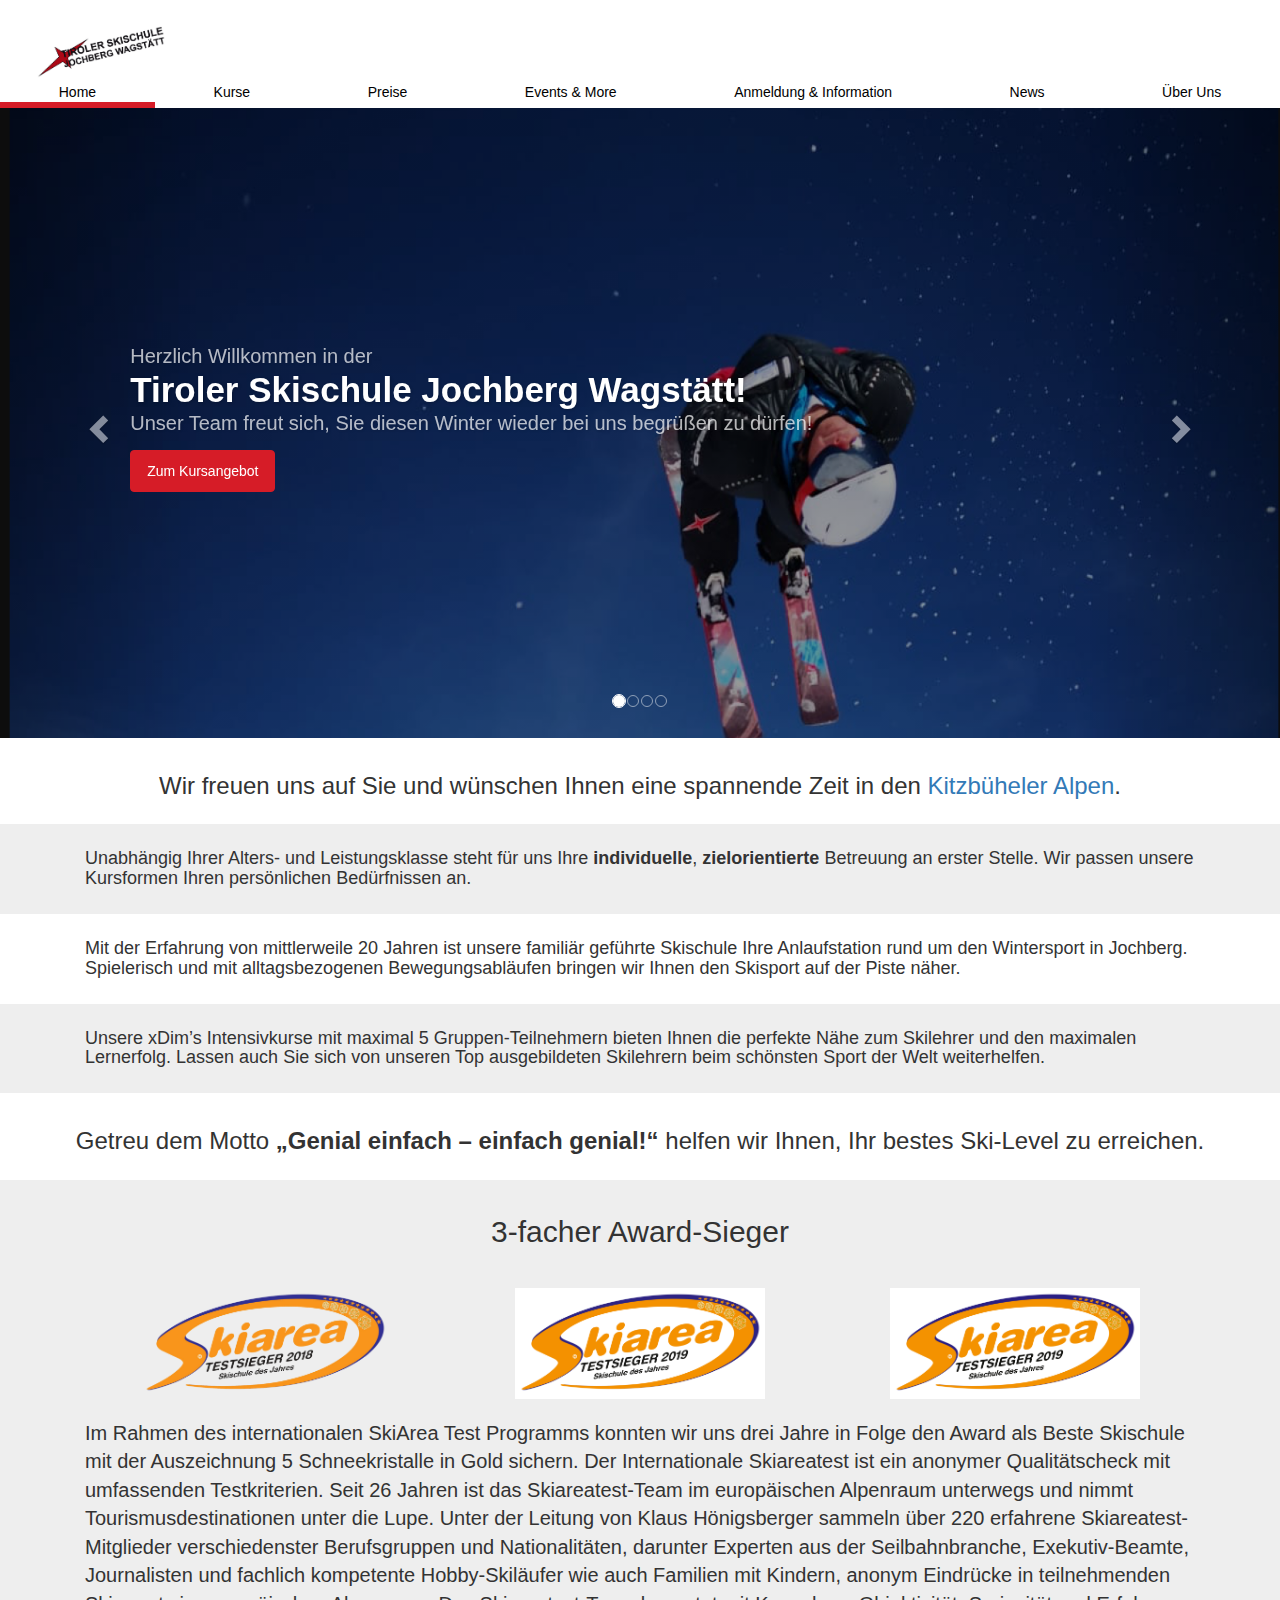
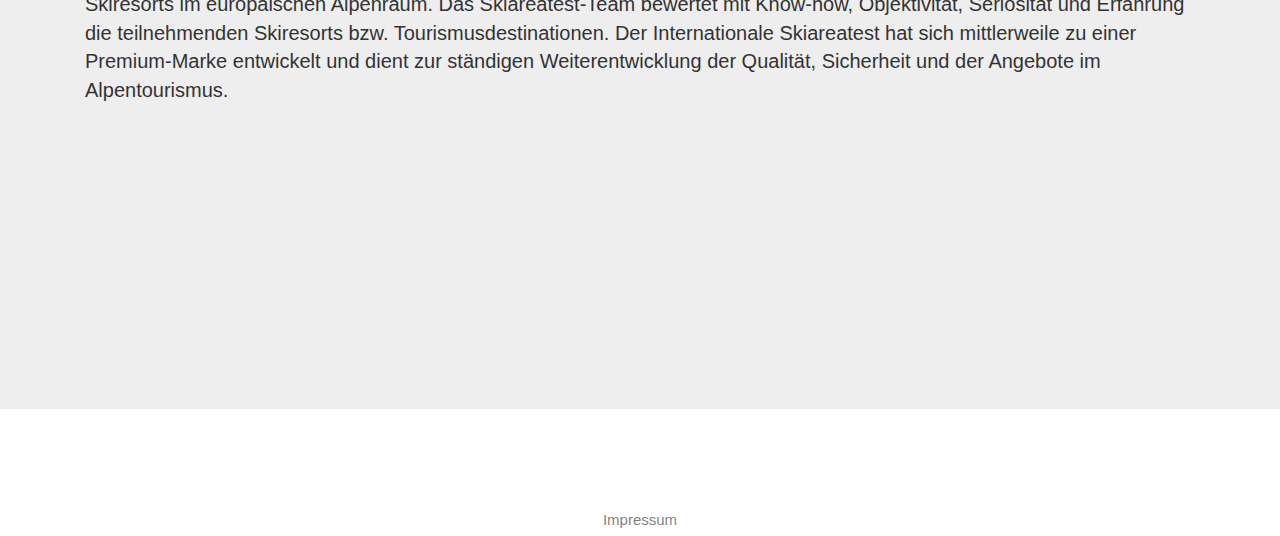
==== commit d82cc014: "impressum added" ====
--- a/index.html
+++ b/index.html
@@ -1,7 +1,7 @@
 <html>
   <head>
     <title>Skischule Wagstätt</title>
-    <meta name="description" content="page">
+    <meta name="description" content="Ski Schule in Jochberg, Kitzbühl">
     <meta charset="utf-8">
     <meta name="viewport" content="width=device-width, initial-scale=1">
 
@@ -90,8 +90,7 @@
           <a class="btn-action" href="kurse.html">Zum Kursangebot</a>
         </div>
         <div class="infocardalt text-center">
-          <h3>Starten Sie mit uns ab Samstag, den 11. Dezember 2021 in die Wintersaison 2021/2022.</h3>
-          <p>Wir freuen uns auf Sie und wünschen Ihnen eine spannende Zeit in den <a href="https://www.kitzski.at/de/skigebiet-tirol/info/fahrplan-winter-bbag-kitz.html">Kitzbüheler Alpen</a>.</p>
+          <h3>Wir freuen uns auf Sie und wünschen Ihnen eine spannende Zeit in den <a href="https://www.kitzski.at/de/skigebiet-tirol/info/fahrplan-winter-bbag-kitz.html">Kitzbüheler Alpen</a>.</h3>
         </div>
       <div class="infocard">
         <div class="container">
@@ -155,5 +154,6 @@
       <a href="https://www.facebook.com/TirolerSkischuleJochbergWagstaett"><i class="fab fa-facebook"></i></a>
       <a href="https://www.instagram.com/skischule_wagstaett_tsjw/"><i class="fab fa-instagram"></i></a>
     </div>
+    <div class="imp text-center"><a href="impressum.html">Impressum</a></div>
   </body>
 </html>
--- a/footer.css
+++ b/footer.css
@@ -26,4 +26,16 @@
     /* color: $danger; */
     opacity: 1;
   }
+.imp {
+  margin-top: 0;
+  padding-bottom: 5px;
+  background-color: #ffffff;
+}
 
+.imp a {
+  color: black;
+  opacity: 0.5;
+  text-decoration: none;
+  font-size: 15px;
+  padding: 0px 10px;
+}
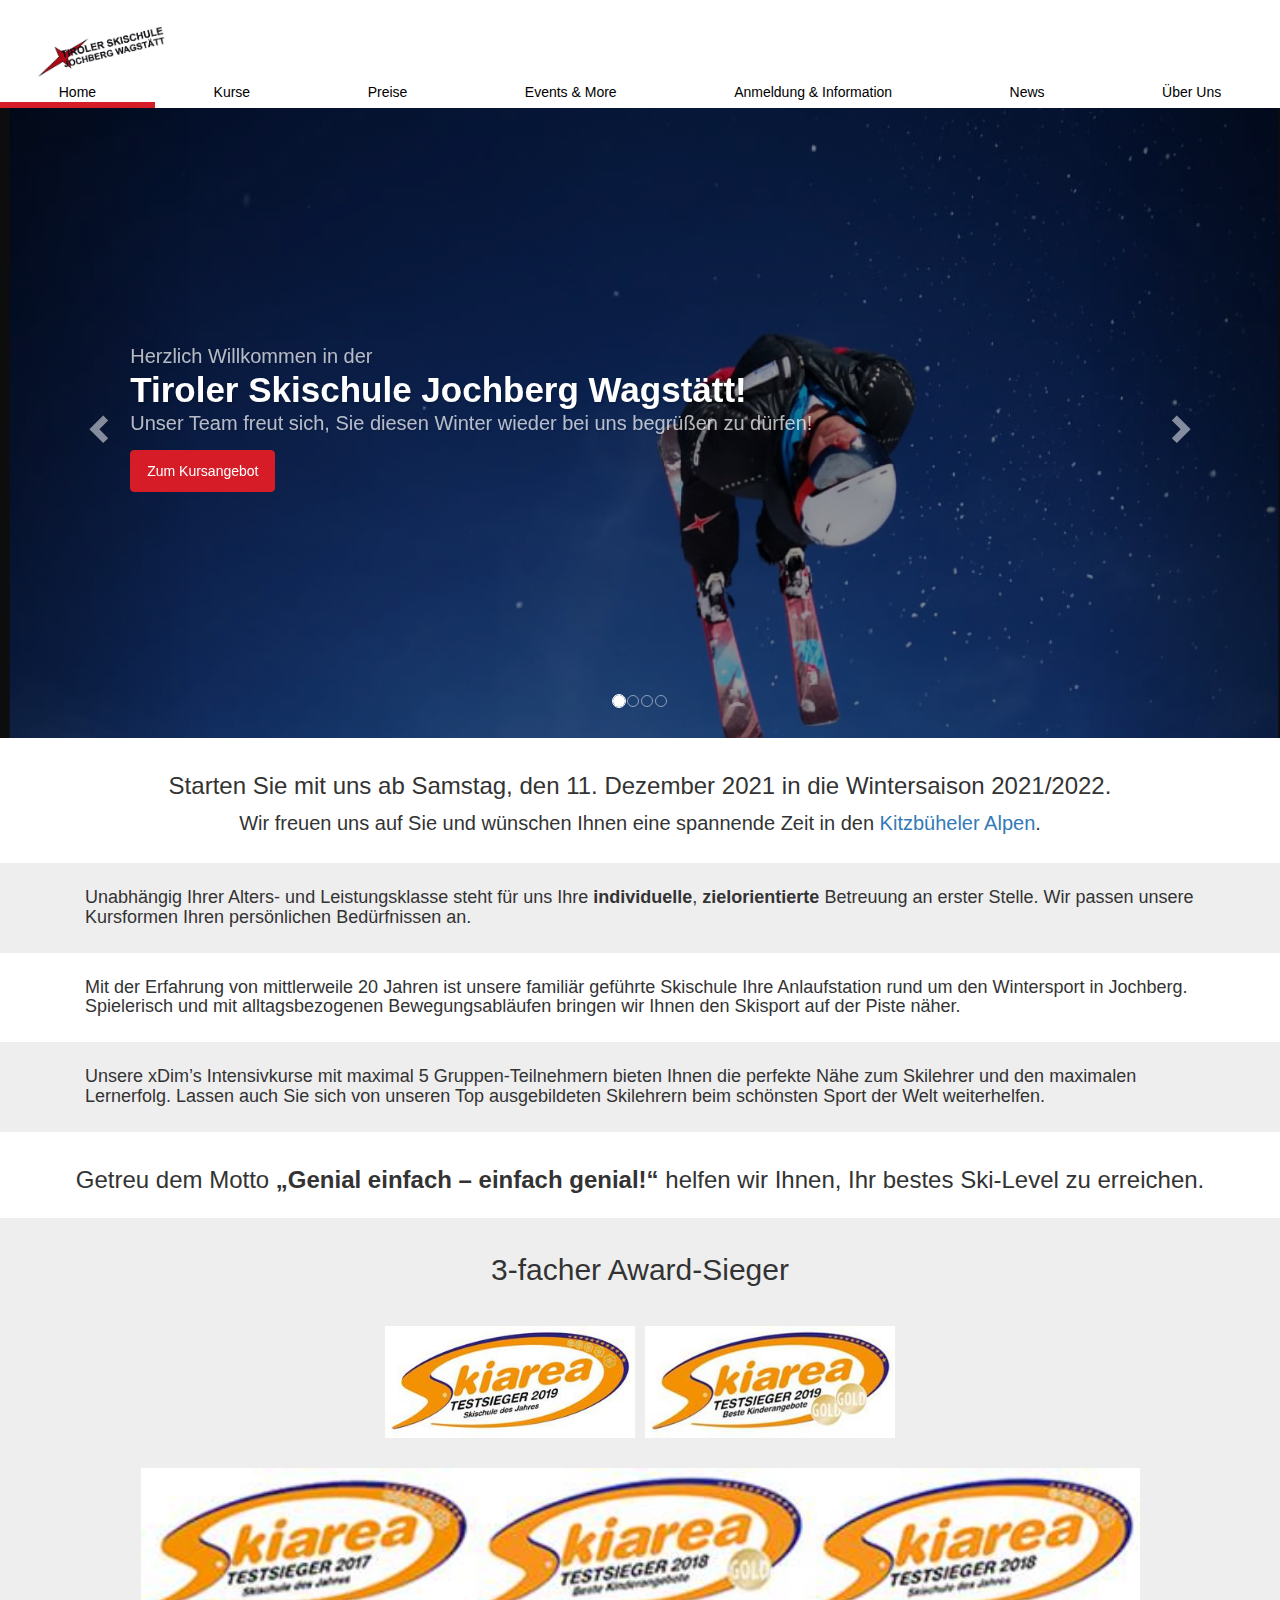
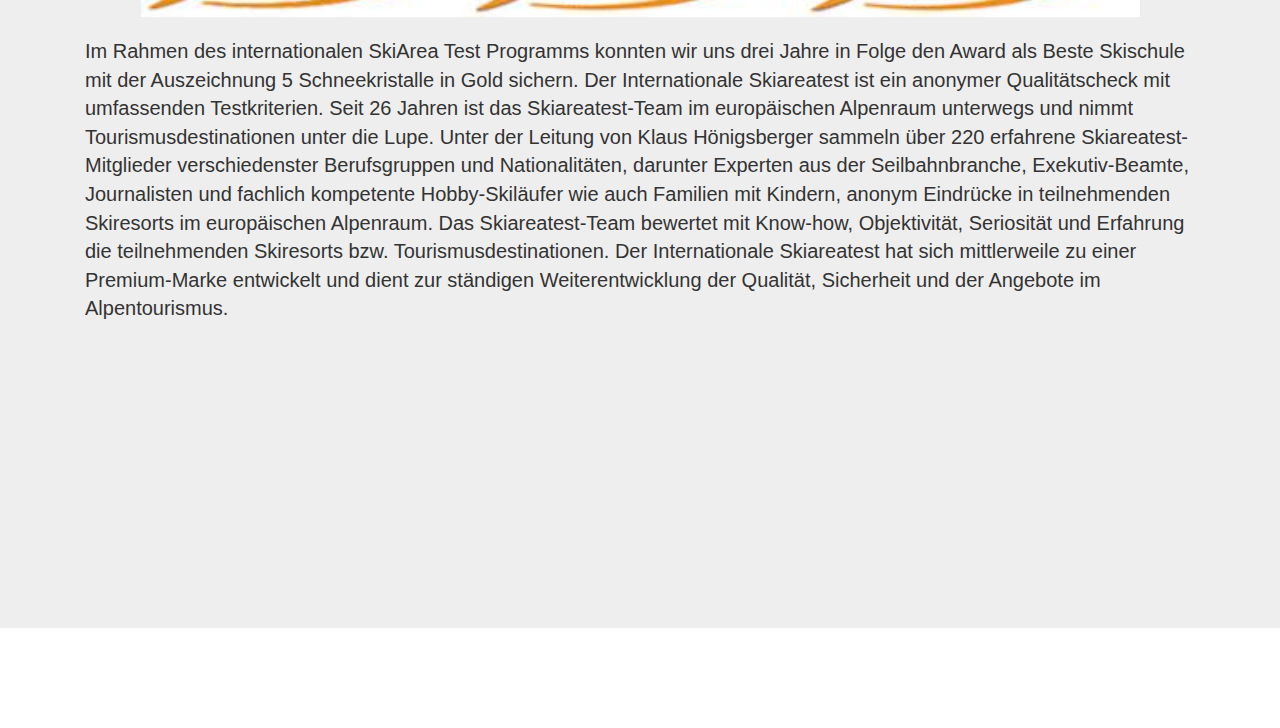
==== commit 528193bf: "price edits and awards compleated" ====
--- a/index.html
+++ b/index.html
@@ -1,7 +1,7 @@
 <html>
   <head>
     <title>Skischule Wagstätt</title>
-    <meta name="description" content="Ski Schule in Jochberg, Kitzbühl">
+    <meta name="description" content="page">
     <meta charset="utf-8">
     <meta name="viewport" content="width=device-width, initial-scale=1">
 
@@ -90,7 +90,8 @@
           <a class="btn-action" href="kurse.html">Zum Kursangebot</a>
         </div>
         <div class="infocardalt text-center">
-          <h3>Wir freuen uns auf Sie und wünschen Ihnen eine spannende Zeit in den <a href="https://www.kitzski.at/de/skigebiet-tirol/info/fahrplan-winter-bbag-kitz.html">Kitzbüheler Alpen</a>.</h3>
+          <h3>Starten Sie mit uns ab Samstag, den 11. Dezember 2021 in die Wintersaison 2021/2022.</h3>
+          <p>Wir freuen uns auf Sie und wünschen Ihnen eine spannende Zeit in den <a href="https://www.kitzski.at/de/skigebiet-tirol/info/fahrplan-winter-bbag-kitz.html">Kitzbüheler Alpen</a>.</p>
         </div>
       <div class="infocard">
         <div class="container">
@@ -121,9 +122,11 @@
       </div>
       <div class="infocard">
         <div class="awards">
-          <img src="Skiarea_2018.png" alt="">
-          <img src="AWARD 2019 Logo TSJW.jpg" alt="">
-          <img src="AWARD-2019-Logo-TSJW.png" alt="">
+          <img src="thumbnail_image001.jpg" alt="award" class="mr-3">
+          <img src="thumbnail_image002.jpg" alt="award">
+        </div>
+        <div class="container text-center mt-5">
+          <img src="thumbnail_image006.jpg" alt="award" style="width: 90%;">
         </div>
         <br>
         <div class="container">
@@ -154,6 +157,5 @@
       <a href="https://www.facebook.com/TirolerSkischuleJochbergWagstaett"><i class="fab fa-facebook"></i></a>
       <a href="https://www.instagram.com/skischule_wagstaett_tsjw/"><i class="fab fa-instagram"></i></a>
     </div>
-    <div class="imp text-center"><a href="impressum.html">Impressum</a></div>
   </body>
 </html>
--- a/home.css
+++ b/home.css
@@ -29,7 +29,7 @@
 
 .awards {
   display: flex;
-  justify-content: space-evenly;
+  justify-content: center;
 }
 .awards img {
   width: 20%;
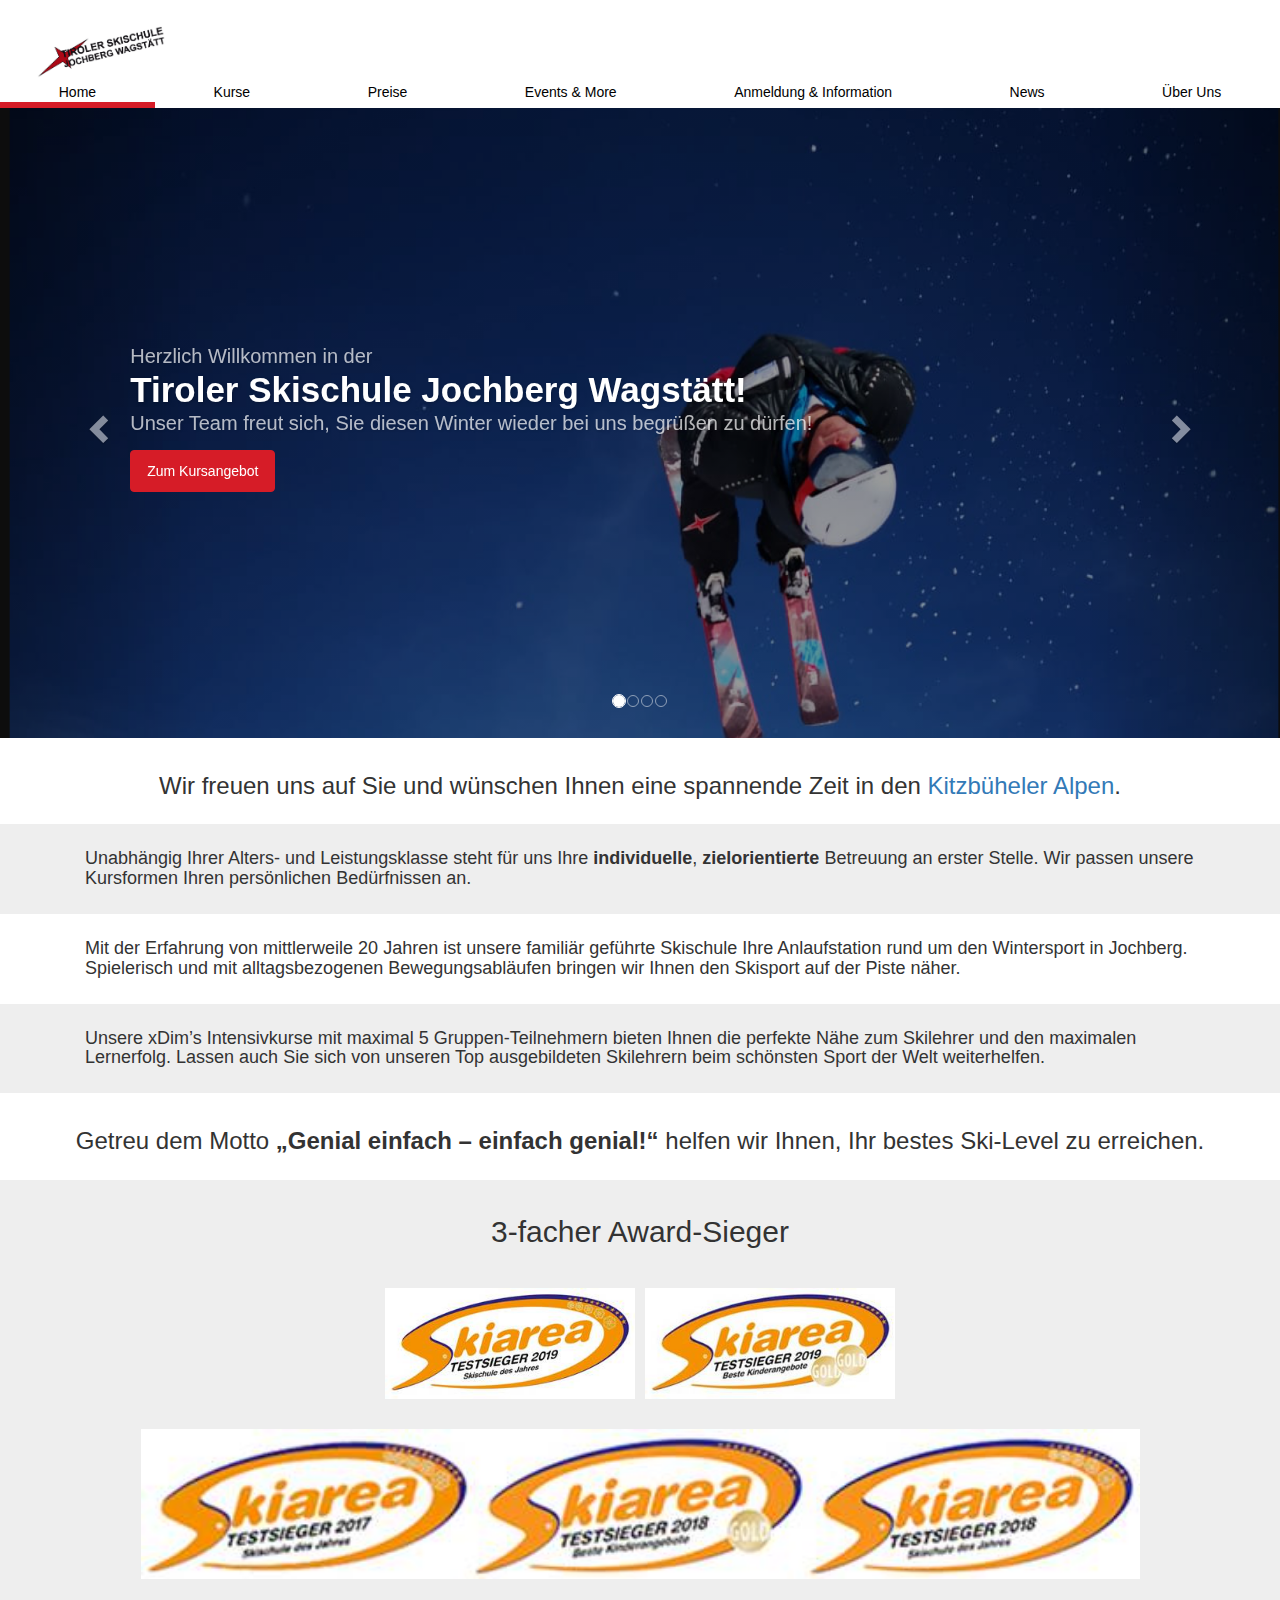
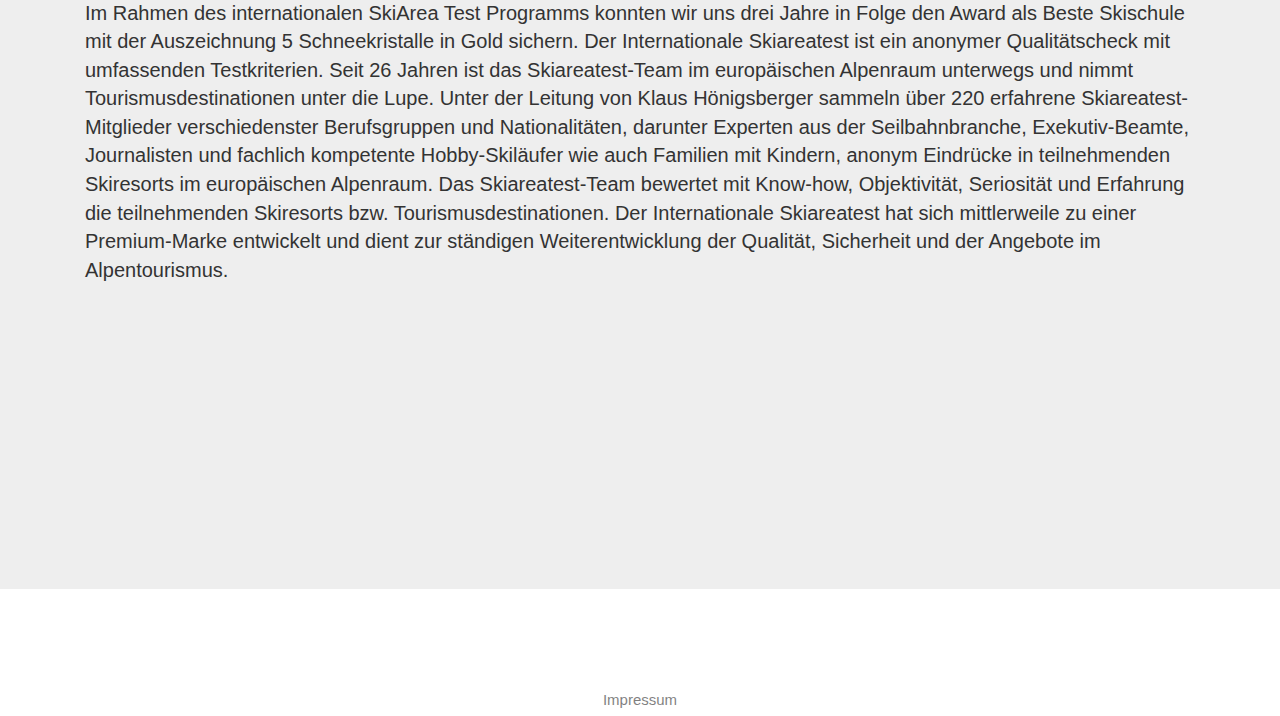
==== commit 7e06219d: "Merge pull request #6 from birnart/something" ====
--- a/index.html
+++ b/index.html
@@ -1,7 +1,7 @@
 <html>
   <head>
     <title>Skischule Wagstätt</title>
-    <meta name="description" content="page">
+    <meta name="description" content="Ski Schule in Jochberg, Kitzbühl">
     <meta charset="utf-8">
     <meta name="viewport" content="width=device-width, initial-scale=1">
 
@@ -90,8 +90,7 @@
           <a class="btn-action" href="kurse.html">Zum Kursangebot</a>
         </div>
         <div class="infocardalt text-center">
-          <h3>Starten Sie mit uns ab Samstag, den 11. Dezember 2021 in die Wintersaison 2021/2022.</h3>
-          <p>Wir freuen uns auf Sie und wünschen Ihnen eine spannende Zeit in den <a href="https://www.kitzski.at/de/skigebiet-tirol/info/fahrplan-winter-bbag-kitz.html">Kitzbüheler Alpen</a>.</p>
+          <h3>Wir freuen uns auf Sie und wünschen Ihnen eine spannende Zeit in den <a href="https://www.kitzski.at/de/skigebiet-tirol/info/fahrplan-winter-bbag-kitz.html">Kitzbüheler Alpen</a>.</h3>
         </div>
       <div class="infocard">
         <div class="container">
@@ -157,5 +156,6 @@
       <a href="https://www.facebook.com/TirolerSkischuleJochbergWagstaett"><i class="fab fa-facebook"></i></a>
       <a href="https://www.instagram.com/skischule_wagstaett_tsjw/"><i class="fab fa-instagram"></i></a>
     </div>
+    <div class="imp text-center"><a href="impressum.html">Impressum</a></div>
   </body>
 </html>
